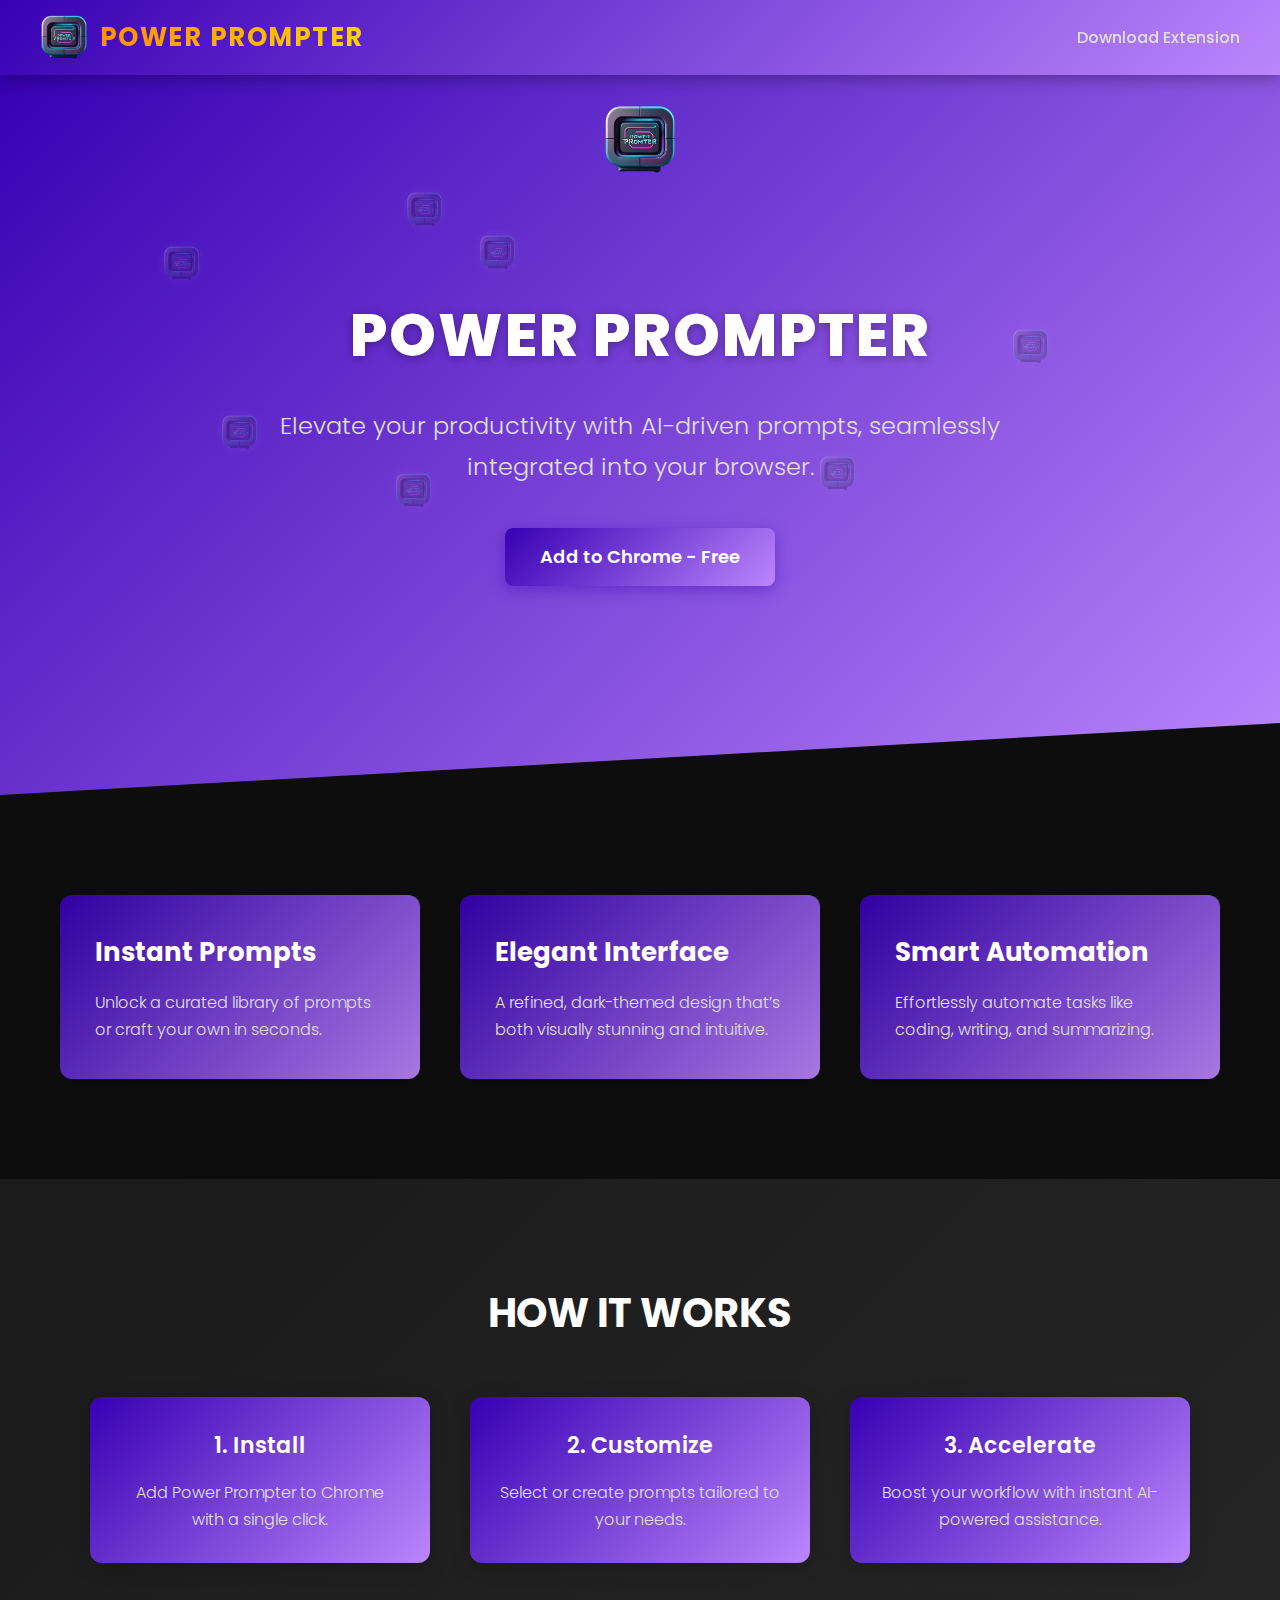
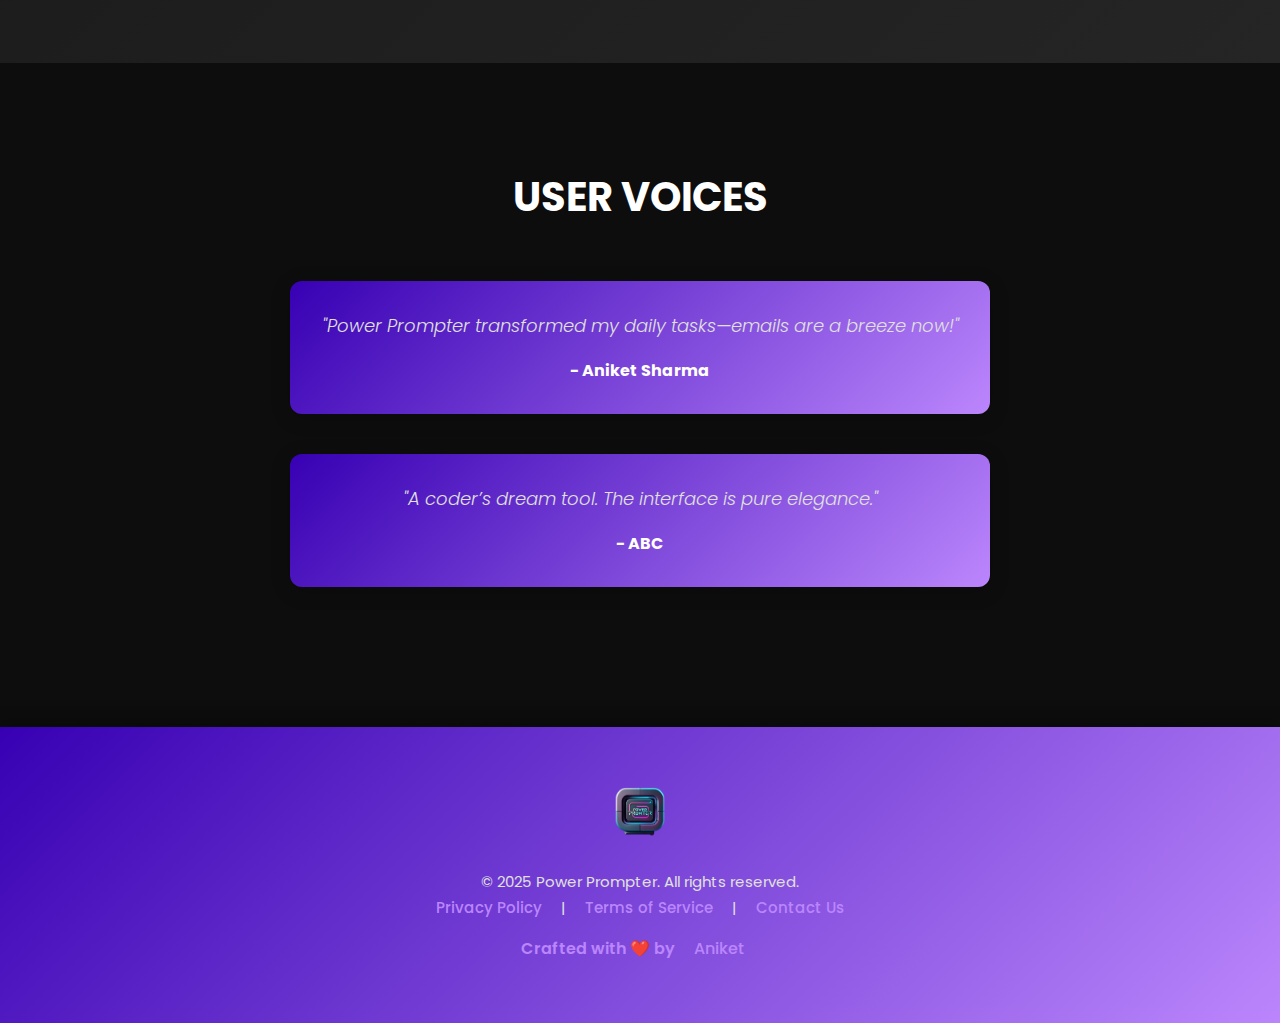
==== index.html @ c30dc87e "Updated links for in page" ====
<!DOCTYPE html>
<html lang="en">

<head>
    <meta charset="UTF-8">
    <meta name="viewport" content="width=device-width, initial-scale=1.0">
    <title>Power Prompter - Elevate Your Workflow</title>
    <style>
        * {
            margin: 0;
            padding: 0;
            box-sizing: border-box;
            scroll-behavior: smooth;
            font-family: 'Comic Sans MS', 'Poppins', 'Segoe UI', sans-serif;
        }

        body {
            font-family: 'Poppins', 'Segoe UI', sans-serif;
            background-color: #0d0d0d;
            color: #e0e0e0;
            line-height: 1.7;
            overflow-x: hidden;
        }

        /* Header */
        header {
            position: sticky;
            top: 0;
            z-index: 1000;
            background: linear-gradient(135deg, #3700b3, #bb86fc);
            padding: 15px 40px;
            display: flex;
            justify-content: space-between;
            align-items: center;
            box-shadow: 0 4px 15px rgba(0, 0, 0, 0.3);
        }

        .logo {
            display: flex;
            align-items: center;
        }

        .logo img {
            height: 45px;
            margin-right: 12px;
            transition: transform 0.3s;
        }

        .logo img:hover {
            transform: rotate(10deg);
        }

        .logo-text {
            font-size: 26px;
            font-weight: 700;
            background: linear-gradient(135deg, #ff8c00, #ffd700);
            -webkit-background-clip: text;
            -webkit-text-fill-color: transparent;
            letter-spacing: 1.5px;
            text-transform: uppercase;
        }

        nav a {
            color: #e0e0e0;
            text-decoration: none;
            margin-left: 25px;
            font-size: 16px;
            font-weight: 500;
            transition: color 0.3s, transform 0.3s;
        }

        nav a:hover {
            color: #bb86fc;
            transform: translateY(-2px);
        }

        /* Hero Section */
        .hero {
            position: relative;
            text-align: center;
            padding: 120px 20px;
            background: linear-gradient(135deg, #3700b3, #bb86fc);
            clip-path: polygon(0 0, 100% 0, 100% 90%, 0 100%);
            overflow: hidden;
            min-height: 80vh;
            display: flex;
            flex-direction: column;
            justify-content: center;
        }

        .hero-logo {
            position: absolute;
            top: 30px;
            left: 50%;
            transform: translateX(-50%);
            height: 70px;
            animation: float 3s ease-in-out infinite;
            z-index: 10;
        }

        .floating-logos {
            position: absolute;
            width: 100%;
            height: 100%;
            top: 0;
            left: 0;
            pointer-events: none;
        }

        .floating-logo {
            position: absolute;
            height: 35px;
            opacity: 0.25;
            animation: floatRandom 10s infinite ease-in-out;
            filter: drop-shadow(0 0 5px rgba(187, 134, 252, 0.5));
        }

        @keyframes float {

            0%,
            100% {
                transform: translate(-50%, 0);
            }

            50% {
                transform: translate(-50%, -15px);
            }
        }

        @keyframes floatRandom {
            0% {
                transform: translate(0, 0) scale(1);
            }

            25% {
                transform: translate(25px, -25px) scale(1.05);
            }

            50% {
                transform: translate(-25px, 25px) scale(0.95);
            }

            75% {
                transform: translate(20px, -20px) scale(1.05);
            }

            100% {
                transform: translate(0, 0) scale(1);
            }
        }

        .hero h1 {
            font-size: 60px;
            color: #ffffff;
            font-weight: 800;
            letter-spacing: 2px;
            margin-bottom: 20px;
            text-transform: uppercase;
            animation: slideInLeft 1s ease-out;
            z-index: 10;
            position: relative;
            text-shadow: 0 2px 10px rgba(0, 0, 0, 0.3);
        }

        .hero .subtitle {
            font-size: 24px;
            max-width: 750px;
            margin: 0 auto 40px;
            font-weight: 300;
            animation: fadeIn 1.5s ease-in;
            z-index: 10;
            position: relative;
        }

        .cta-button {
            display: inline-block;
            padding: 14px 35px;
            margin: 0 auto;
            /* Reduced padding for better PC scaling */
            background: linear-gradient(135deg, #3700b3, #bb86fc);
            color: #ffffff;
            text-decoration: none;
            border-radius: 8px;
            font-size: 18px;
            font-weight: 600;
            transition: transform 0.3s, box-shadow 0.3s;
            animation: pulse 2s infinite;
            z-index: 10;
            position: relative;
            box-shadow: 0 4px 15px rgba(55, 0, 179, 0.4);
            max-width: 300px;
            /* Added max-width to control size on PC */
        }

        .cta-button:hover {
            transform: translateY(-5px) scale(1.05);
            box-shadow: 0 8px 25px rgba(55, 0, 179, 0.6);
        }

        @keyframes pulse {
            0% {
                transform: scale(1);
            }

            50% {
                transform: scale(1.03);
            }

            100% {
                transform: scale(1);
            }
        }

        @keyframes fadeIn {
            from {
                opacity: 0;
                transform: translateY(20px);
            }

            to {
                opacity: 1;
                transform: translateY(0);
            }
        }

        @keyframes slideInLeft {
            from {
                transform: translateX(-100%);
                opacity: 0;
            }

            to {
                transform: translateX(0);
                opacity: 1;
            }
        }

        /* Features Section */
        .features {
            max-width: 1200px;
            margin: 100px auto;
            padding: 0 20px;
            display: grid;
            grid-template-columns: repeat(auto-fit, minmax(320px, 1fr));
            gap: 40px;
        }

        .feature-card {
            background: linear-gradient(135deg, #3700b3, #bb86fc);
            padding: 35px;
            border-radius: 12px;
            position: relative;
            overflow: hidden;
            animation: fadeInUp 0.8s ease-out forwards;
            box-shadow: 0 4px 20px rgba(0, 0, 0, 0.2);
            transition: transform 0.3s;
        }

        .feature-card:hover {
            transform: translateY(-10px);
        }

        .feature-card:nth-child(1) {
            animation-delay: 0.2s;
        }

        .feature-card:nth-child(2) {
            animation-delay: 0.4s;
        }

        .feature-card:nth-child(3) {
            animation-delay: 0.6s;
        }

        .feature-card h3 {
            color: #ffffff;
            font-size: 26px;
            font-weight: 700;
            margin-bottom: 15px;
            z-index: 2;
            position: relative;
        }

        .feature-card p {
            color: #e0e0e0;
            font-size: 16px;
            font-weight: 300;
            z-index: 2;
            position: relative;
        }

        .feature-card::before {
            content: '';
            position: absolute;
            top: 0;
            left: 0;
            width: 100%;
            height: 100%;
            background: rgba(0, 0, 0, 0.1);
            z-index: 1;
        }

        @keyframes fadeInUp {
            from {
                opacity: 0;
                transform: translateY(30px);
            }

            to {
                opacity: 1;
                transform: translateY(0);
            }
        }

        /* How It Works Section */
        .how-it-works {
            padding: 100px 20px;
            background: linear-gradient(135deg, #1a1a1a, #252525);
            text-align: center;
        }

        .how-it-works h2 {
            font-size: 40px;
            color: #ffffff;
            font-weight: 700;
            margin-bottom: 50px;
            animation: fadeIn 1s ease-in;
            text-transform: uppercase;
        }

        .steps {
            max-width: 1100px;
            margin: 0 auto;
            display: grid;
            grid-template-columns: repeat(auto-fit, minmax(300px, 1fr));
            gap: 40px;
        }

        .step {
            background: linear-gradient(135deg, #3700b3, #bb86fc);
            padding: 30px;
            border-radius: 12px;
            animation: bounceIn 1s ease-out;
            box-shadow: 0 4px 20px rgba(0, 0, 0, 0.2);
            transition: transform 0.3s;
        }

        .step:hover {
            transform: scale(1.05);
        }

        .step h3 {
            color: #ffffff;
            font-size: 22px;
            font-weight: 600;
            margin-bottom: 15px;
        }

        .step p {
            color: #e0e0e0;
            font-size: 16px;
            font-weight: 300;
        }

        @keyframes bounceIn {
            0% {
                transform: scale(0.9);
                opacity: 0;
            }

            60% {
                transform: scale(1.03);
                opacity: 1;
            }

            100% {
                transform: scale(1);
            }
        }

        /* Testimonials Section */
        .testimonials {
            padding: 100px 20px;
            text-align: center;
            background-color: #0d0d0d;
        }

        .testimonials h2 {
            font-size: 40px;
            color: #ffffff;
            font-weight: 700;
            margin-bottom: 50px;
            text-transform: uppercase;
        }

        .testimonial {
            max-width: 700px;
            margin: 0 auto 40px;
            padding: 30px;
            background: linear-gradient(135deg, #3700b3, #bb86fc);
            border-radius: 12px;
            animation: fadeIn 1s ease-in;
            box-shadow: 0 4px 20px rgba(0, 0, 0, 0.2);
            transition: transform 0.3s;
        }

        .testimonial:hover {
            transform: translateY(-10px);
        }

        .testimonial p {
            font-style: italic;
            color: #e0e0e0;
            font-size: 18px;
            font-weight: 300;
        }

        .testimonial span {
            display: block;
            margin-top: 15px;
            font-weight: 700;
            color: #ffffff;
            font-size: 16px;
        }

        /* Footer */
        footer {
            background: linear-gradient(135deg, #3700b3, #bb86fc);
            padding: 60px 20px;
            text-align: center;
            color: #e0e0e0;
            font-size: 15px;
            box-shadow: 0 -4px 15px rgba(0, 0, 0, 0.3);
        }

        footer .footer-logo {
            height: 50px;
            margin-bottom: 25px;
            transition: transform 0.5s;
        }

        footer .footer-logo:hover {
            transform: rotate(360deg);
        }

        footer a {
            color: #bb86fc;
            text-decoration: none;
            margin: 0 15px;
            font-weight: 500;
            transition: color 0.3s;
        }

        footer a:hover {
            color: #ffffff;
        }

        footer .creator {
            margin-top: 15px;
            font-size: 16px;
            color: #bb86fc;
            font-weight: 600;
        }

        /* Responsive */
        @media (max-width: 768px) {
            .hero {
                padding: 80px 20px;
            }

            .hero h1 {
                font-size: 42px;
            }

            .hero .subtitle {
                font-size: 20px;
            }

            .features,
            .steps {
                grid-template-columns: 1fr;
            }

            header {
                flex-direction: column;
                padding: 10px 20px;
            }

            nav {
                margin-top: 15px;
            }

            nav a {
                margin: 0 10px;
            }

            .floating-logo {
                height: 25px;
            }

            .cta-button {
                padding: 12px 30px;
                max-width: 250px;
                font-size: 16px;
            }
        }

        @media (min-width: 769px) {
            .cta-button {
                padding: 14px 35px;
                font-size: 18px;
            }
        }
    </style>
    <link href="https://fonts.googleapis.com/css2?family=Poppins:wght@300;500;700;800&display=swap" rel="stylesheet">
</head>

<body>
    <header>
        <div class="logo">
            <img src="./pp-logo.png" alt="Power Prompter Logo">
            <span class="logo-text">Power Prompter</span>
        </div>
        <nav>
            <a href="./pp-extension.crx" download>Download Extension</a>
        </nav>
    </header>

    <section class="hero">
        <img src="./pp-logo.png" alt="Power Prompter Logo" class="hero-logo">
        <div class="floating-logos">
            <img src="./pp-logo.png" alt="Floating Logo" class="floating-logo"
                style="top: 10%; left: 10%; animation-duration: 6s;">
            <img src="./pp-logo.png" alt="Floating Logo" class="floating-logo"
                style="top: 20%; left: 80%; animation-duration: 7s; animation-delay: 1s;">
            <img src="./pp-logo.png" alt="Floating Logo" class="floating-logo"
                style="top: 60%; left: 20%; animation-duration: 5s; animation-delay: 0.5s;">
            <img src="./pp-logo.png" alt="Floating Logo" class="floating-logo"
                style="top: 70%; left: 70%; animation-duration: 8s;">
            <img src="./pp-logo.png" alt="Floating Logo" class="floating-logo"
                style="top: 40%; left: 50%; animation-duration: 6s; animation-delay: 2s;">
            <img src="./pp-logo.png" alt="Floating Logo" class="floating-logo"
                style="top: 30%; left: 30%; animation-duration: 6.5s; animation-delay: 1.5s;">
            <img src="./pp-logo.png" alt="Floating Logo" class="floating-logo"
                style="top: 50%; left: 60%; animation-duration: 7.5s; animation-delay: 0.8s;">
        </div>
        <h1>Power Prompter</h1>
        <p class="subtitle">Elevate your productivity with AI-driven prompts, seamlessly integrated into your browser.
        </p>
        <a href="./pp-extension.crx" target="_blank" class="cta-button" rel="noopener">Add to Chrome -
            Free</a>
    </section>

    <section class="features" id="features">
        <div class="feature-card">
            <h3>Instant Prompts</h3>
            <p>Unlock a curated library of prompts or craft your own in seconds.</p>
        </div>
        <div class="feature-card">
            <h3>Elegant Interface</h3>
            <p>A refined, dark-themed design that’s both visually stunning and intuitive.</p>
        </div>
        <div class="feature-card">
            <h3>Smart Automation</h3>
            <p>Effortlessly automate tasks like coding, writing, and summarizing.</p>
        </div>
    </section>

    <section class="how-it-works" id="how-it-works">
        <h2>How It Works</h2>
        <div class="steps">
            <div class="step">
                <h3>1. Install</h3>
                <p>Add Power Prompter to Chrome with a single click.</p>
            </div>
            <div class="step">
                <h3>2. Customize</h3>
                <p>Select or create prompts tailored to your needs.</p>
            </div>
            <div class="step">
                <h3>3. Accelerate</h3>
                <p>Boost your workflow with instant AI-powered assistance.</p>
            </div>
        </div>
    </section>

    <section class="testimonials" id="testimonials">
        <h2>User Voices</h2>
        <div class="testimonial">
            <p>"Power Prompter transformed my daily tasks—emails are a breeze now!"</p>
            <span>- Aniket Sharma</span>
        </div>
        <div class="testimonial">
            <p>"A coder’s dream tool. The interface is pure elegance."</p>
            <span>- ABC</span>
        </div>
    </section>

    <footer>
        <img src="./pp-logo.png" alt="Power Prompter Logo" class="footer-logo">
        <p>© 2025 Power Prompter. All rights reserved.</p>
        <p><a href="#">Privacy Policy</a> | <a href="#">Terms of Service</a> | <a href="#">Contact Us</a></p>
        <p class="creator">Crafted with ❤️ by <a href="https://github.com/itsaniket61" target="_blank"
                rel="noopener">Aniket</a></p>
    </footer>

    <script>
        const floatingLogos = document.querySelectorAll('.floating-logo');
        floatingLogos.forEach(logo => {
            const randomX = Math.random() * 80;
            const randomY = Math.random() * 60;
            const randomDuration = 5 + Math.random() * 5;
            const randomDelay = Math.random() * 2;

            logo.style.left = `${randomX}%`;
            logo.style.top = `${randomY}%`;
            logo.style.animationDuration = `${randomDuration}s`;
            logo.style.animationDelay = `${randomDelay}s`;
        });
    </script>
</body>

</html>
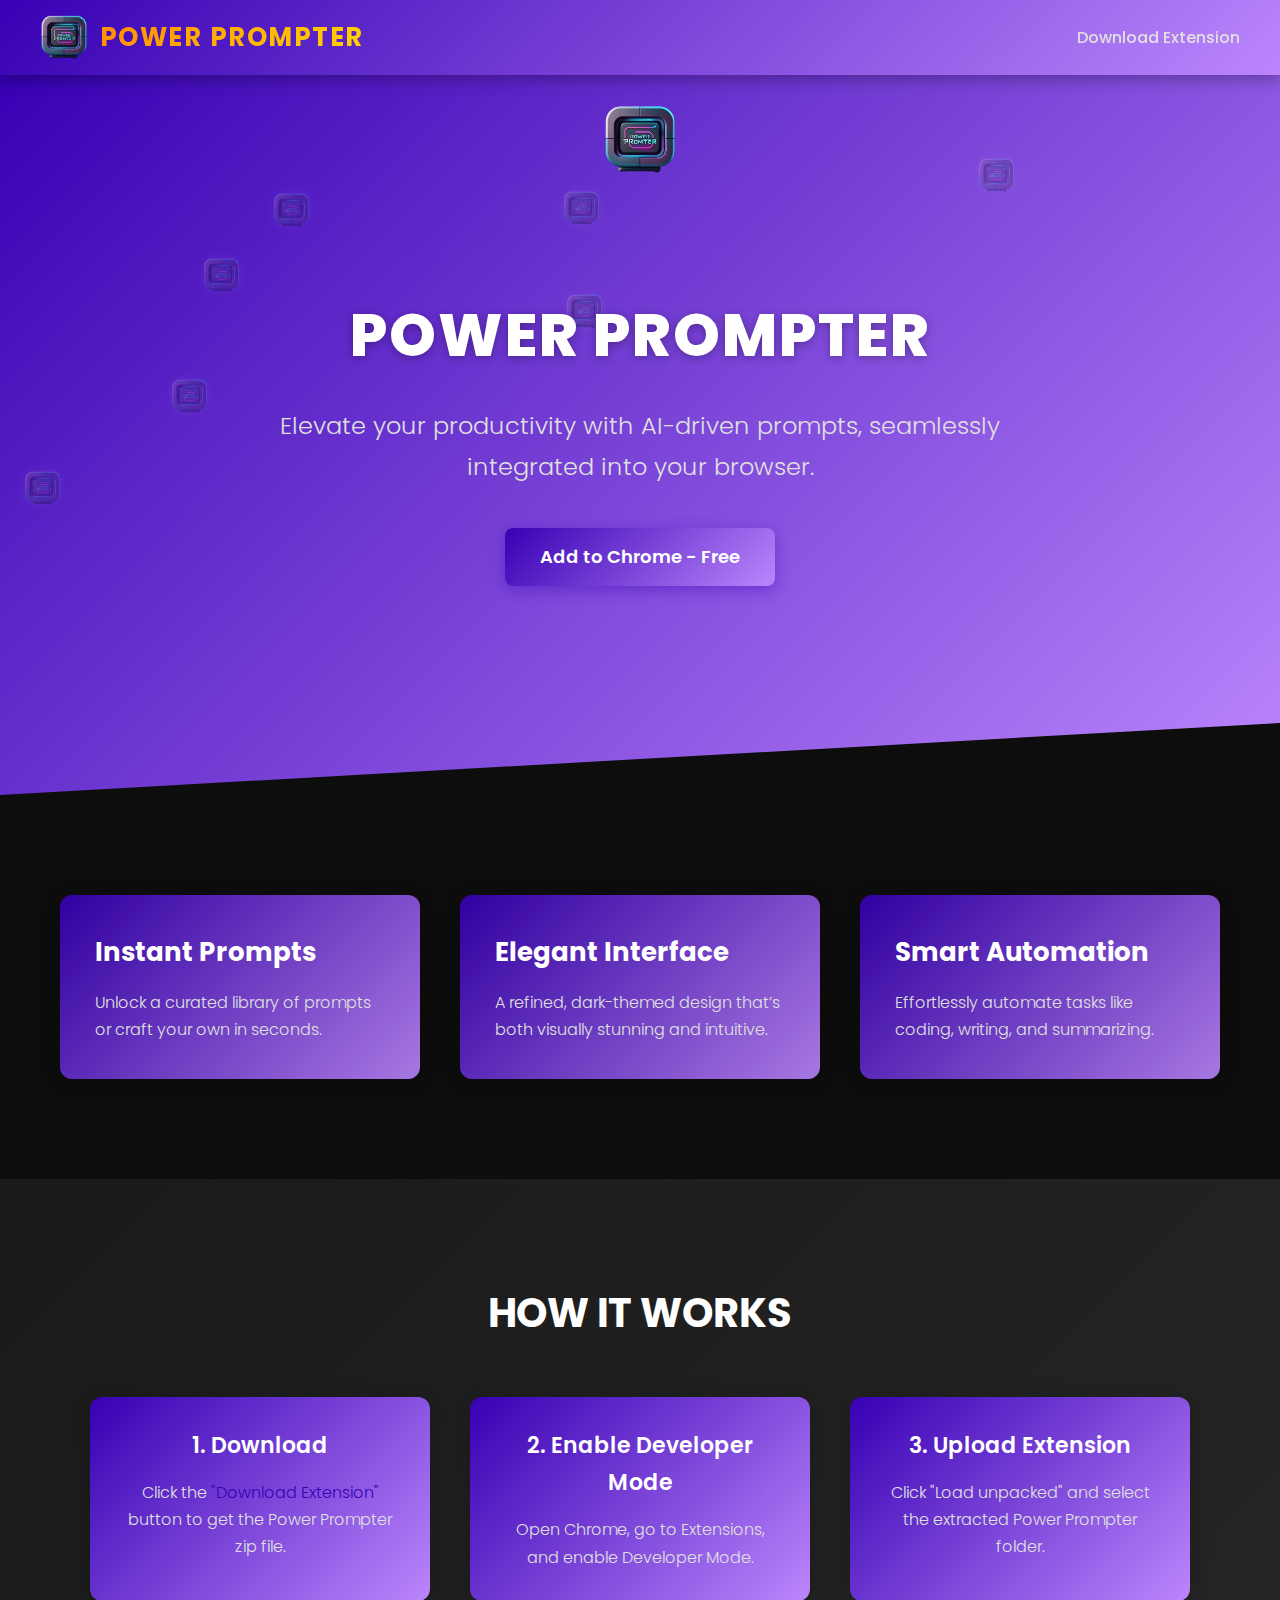
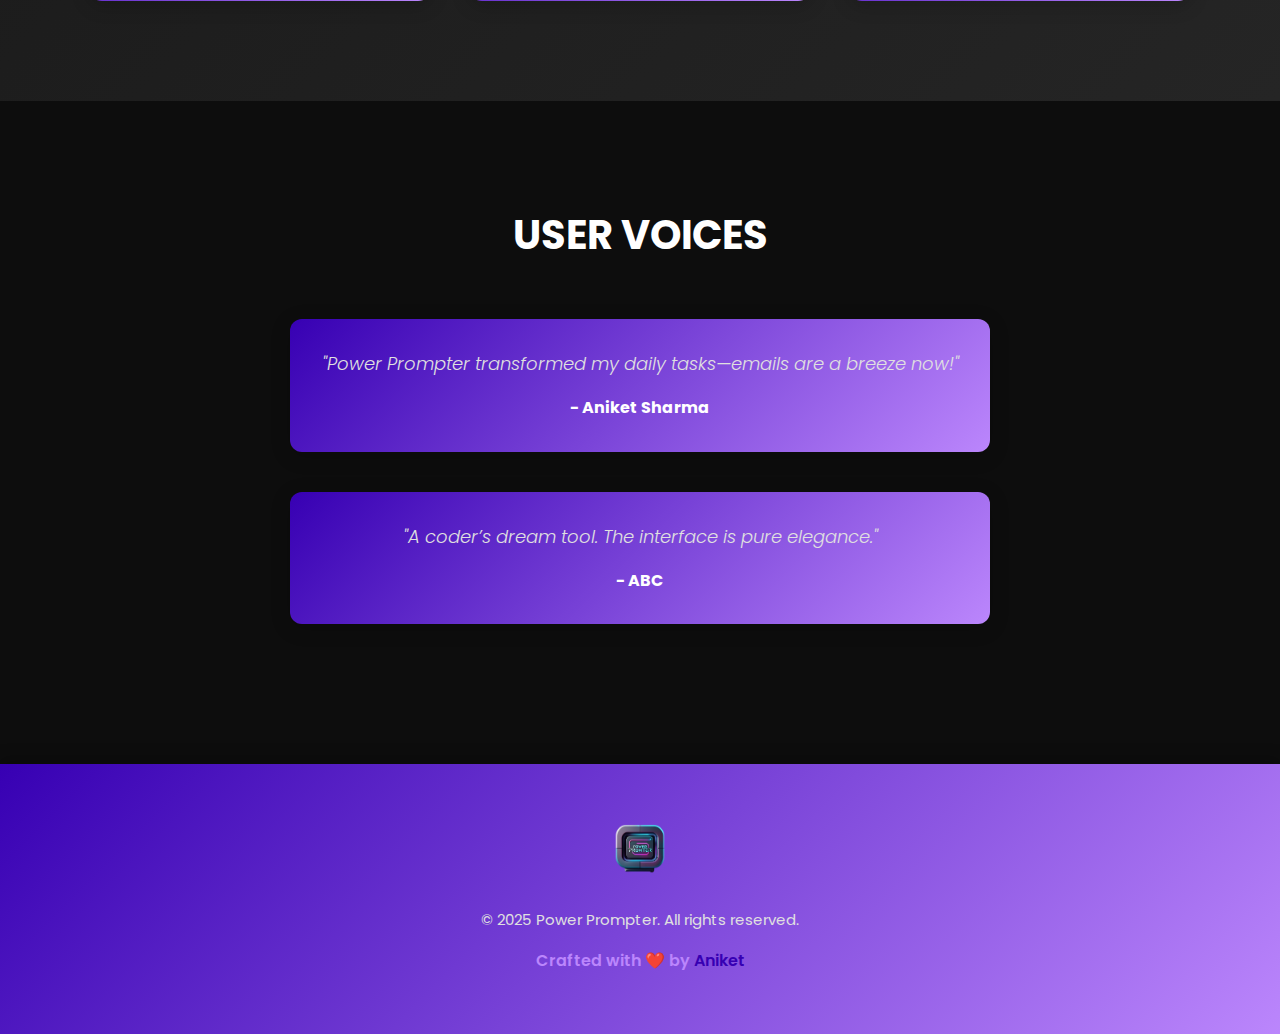
==== commit d0550825: "Updated links and SEO" ====
--- a/index.html
+++ b/index.html
@@ -4,7 +4,11 @@
 <head>
     <meta charset="UTF-8">
     <meta name="viewport" content="width=device-width, initial-scale=1.0">
+    <meta name="description" content="Power Prompter - Elevate your productivity with AI-driven prompts, seamlessly integrated into your browser.">
+    <meta name="keywords" content="AI, productivity, browser extension, Power Prompter, automation">
+    <meta name="author" content="Aniket Sharma">
     <title>Power Prompter - Elevate Your Workflow</title>
+    <link rel="icon" href="./favicon.png" type="image/png">
     <style>
         * {
             margin: 0;
@@ -12,6 +16,14 @@
             box-sizing: border-box;
             scroll-behavior: smooth;
             font-family: 'Comic Sans MS', 'Poppins', 'Segoe UI', sans-serif;
+        }
+        a {
+            text-decoration: none;
+            color: #3700b3;
+        }
+
+        a:hover {
+            color: #371684;
         }
 
         body {
@@ -443,18 +455,6 @@
             transform: rotate(360deg);
         }
 
-        footer a {
-            color: #bb86fc;
-            text-decoration: none;
-            margin: 0 15px;
-            font-weight: 500;
-            transition: color 0.3s;
-        }
-
-        footer a:hover {
-            color: #ffffff;
-        }
-
         footer .creator {
             margin-top: 15px;
             font-size: 16px;
@@ -522,7 +522,7 @@
             <span class="logo-text">Power Prompter</span>
         </div>
         <nav>
-            <a href="./pp-extension.crx" download>Download Extension</a>
+            <a href="./pp-extension.zip" download>Download Extension</a>
         </nav>
     </header>
 
@@ -547,7 +547,7 @@
         <h1>Power Prompter</h1>
         <p class="subtitle">Elevate your productivity with AI-driven prompts, seamlessly integrated into your browser.
         </p>
-        <a href="./pp-extension.crx" target="_blank" class="cta-button" rel="noopener">Add to Chrome -
+        <a href="./pp-extension.zip" target="_blank" class="cta-button" rel="noopener">Add to Chrome -
             Free</a>
     </section>
 
@@ -570,16 +570,16 @@
         <h2>How It Works</h2>
         <div class="steps">
             <div class="step">
-                <h3>1. Install</h3>
-                <p>Add Power Prompter to Chrome with a single click.</p>
+                <h3>1. Download</h3>
+                <p>Click the <a href="./pp-extension.zip" class="download-link">"Download Extension"</a> button to get the Power Prompter zip file.</p>
             </div>
             <div class="step">
-                <h3>2. Customize</h3>
-                <p>Select or create prompts tailored to your needs.</p>
+                <h3>2. Enable Developer Mode</h3>
+                <p>Open Chrome, go to Extensions, and enable Developer Mode.</p>
             </div>
             <div class="step">
-                <h3>3. Accelerate</h3>
-                <p>Boost your workflow with instant AI-powered assistance.</p>
+                <h3>3. Upload Extension</h3>
+                <p>Click "Load unpacked" and select the extracted Power Prompter folder.</p>
             </div>
         </div>
     </section>
@@ -599,7 +599,6 @@
     <footer>
         <img src="./pp-logo.png" alt="Power Prompter Logo" class="footer-logo">
         <p>© 2025 Power Prompter. All rights reserved.</p>
-        <p><a href="#">Privacy Policy</a> | <a href="#">Terms of Service</a> | <a href="#">Contact Us</a></p>
         <p class="creator">Crafted with ❤️ by <a href="https://github.com/itsaniket61" target="_blank"
                 rel="noopener">Aniket</a></p>
     </footer>
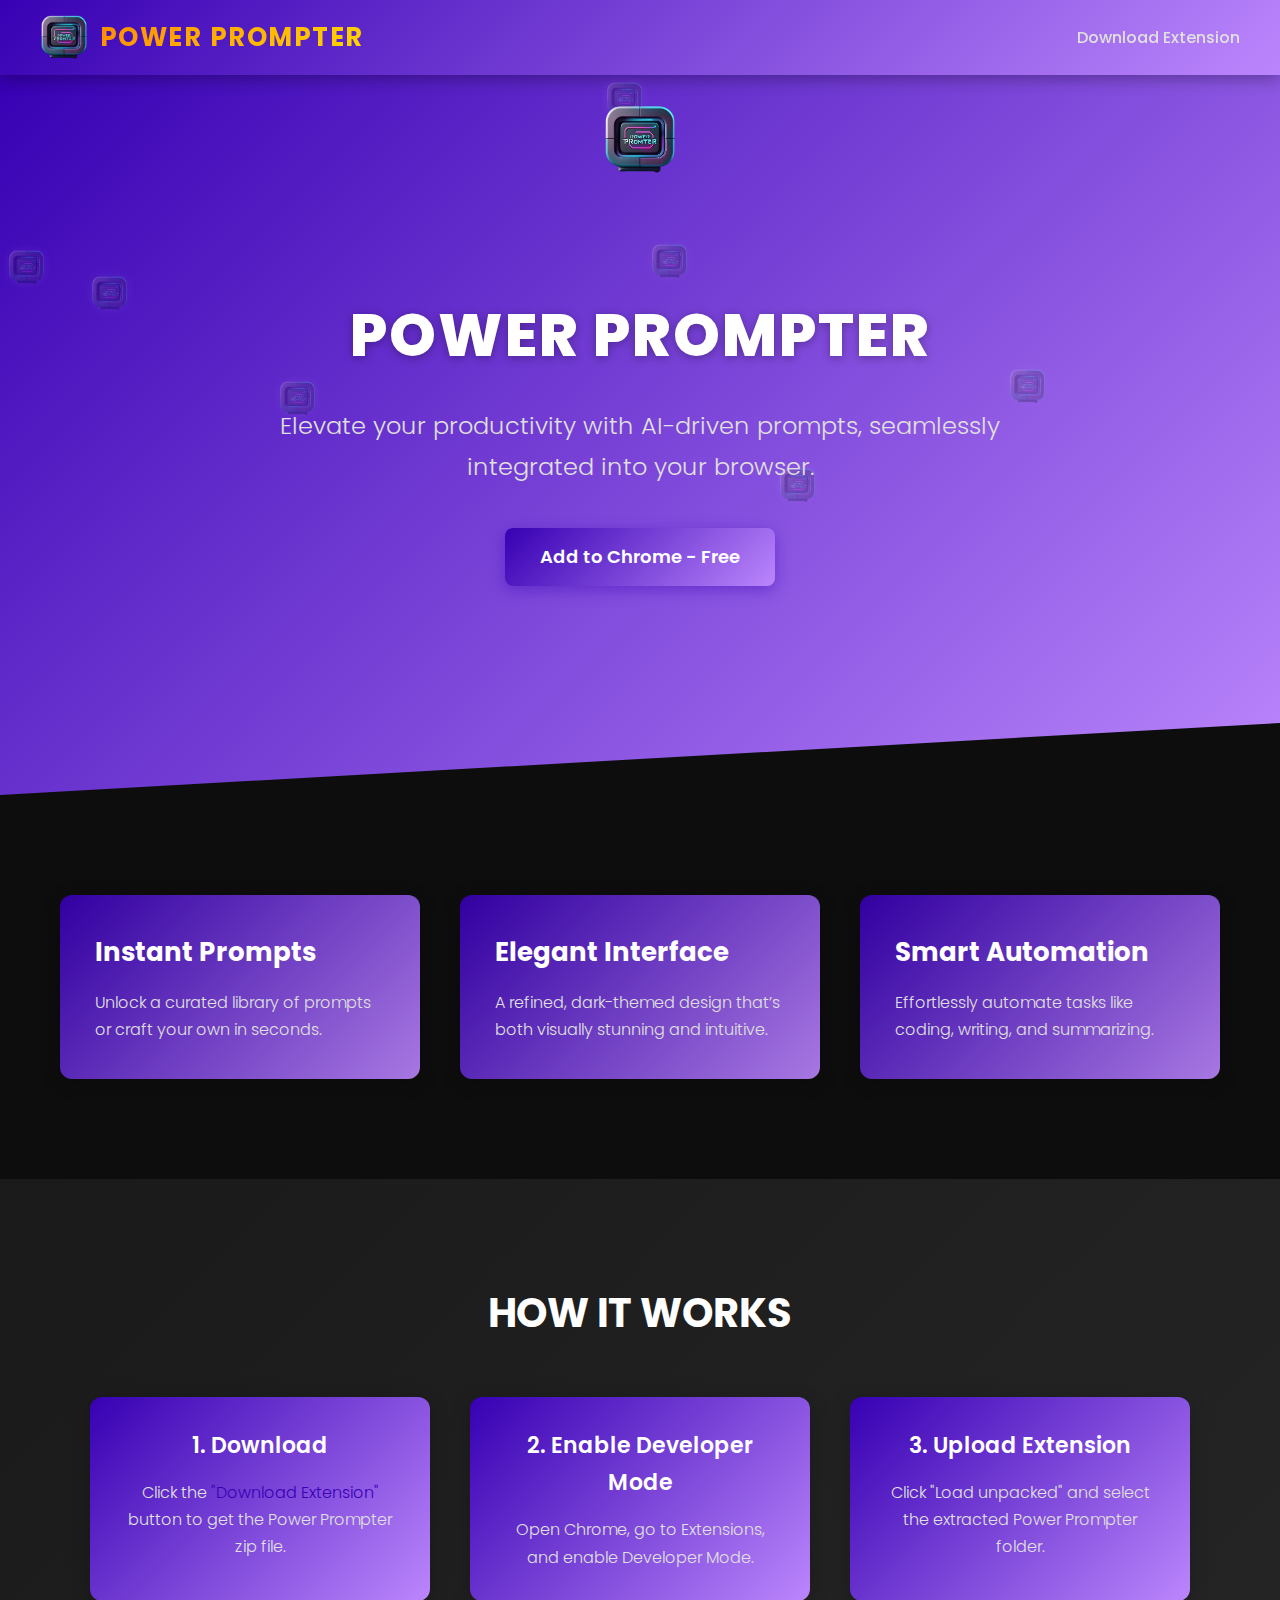
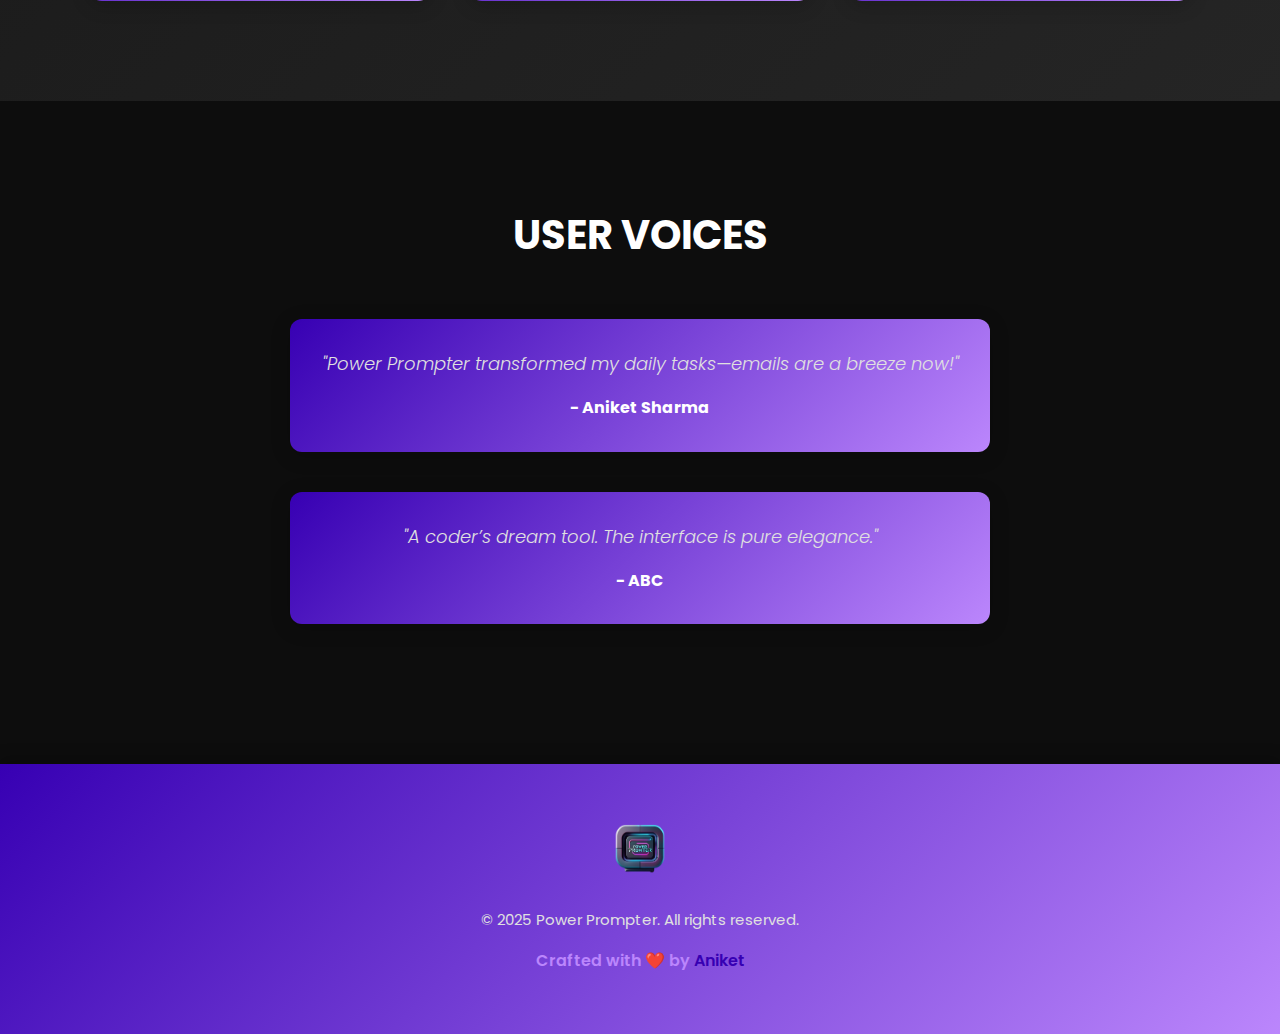
==== commit d56256b6: "Updated links to how to section" ====
--- a/index.html
+++ b/index.html
@@ -522,7 +522,7 @@
             <span class="logo-text">Power Prompter</span>
         </div>
         <nav>
-            <a href="./pp-extension.zip" download>Download Extension</a>
+            <a href="#how-it-works">Download Extension</a>
         </nav>
     </header>
 
@@ -547,7 +547,7 @@
         <h1>Power Prompter</h1>
         <p class="subtitle">Elevate your productivity with AI-driven prompts, seamlessly integrated into your browser.
         </p>
-        <a href="./pp-extension.zip" target="_blank" class="cta-button" rel="noopener">Add to Chrome -
+        <a href="#how-it-works" class="cta-button" rel="noopener">Add to Chrome -
             Free</a>
     </section>
 
@@ -571,7 +571,7 @@
         <div class="steps">
             <div class="step">
                 <h3>1. Download</h3>
-                <p>Click the <a href="./pp-extension.zip" class="download-link">"Download Extension"</a> button to get the Power Prompter zip file.</p>
+                <p>Click the <a href="./pp-extension.zip" class="download-link" download="">"Download Extension"</a> button to get the Power Prompter zip file.</p>
             </div>
             <div class="step">
                 <h3>2. Enable Developer Mode</h3>
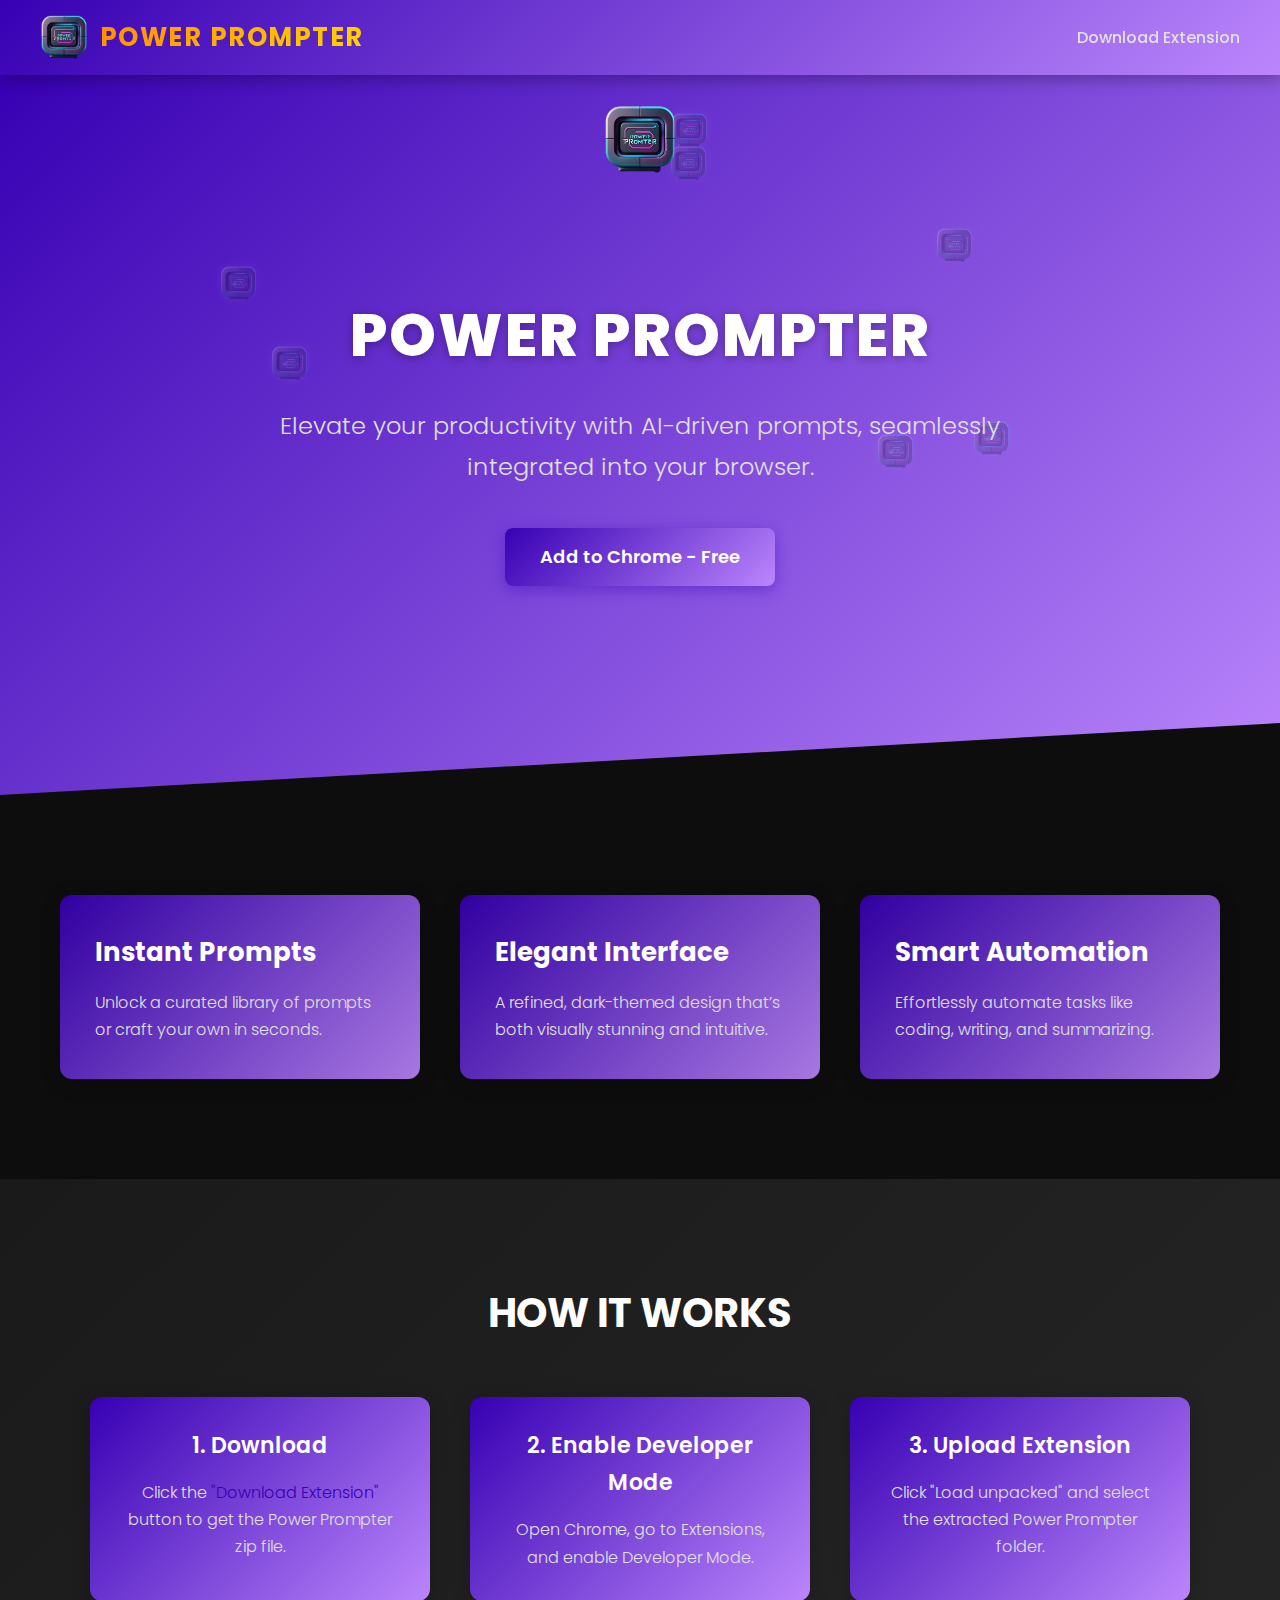
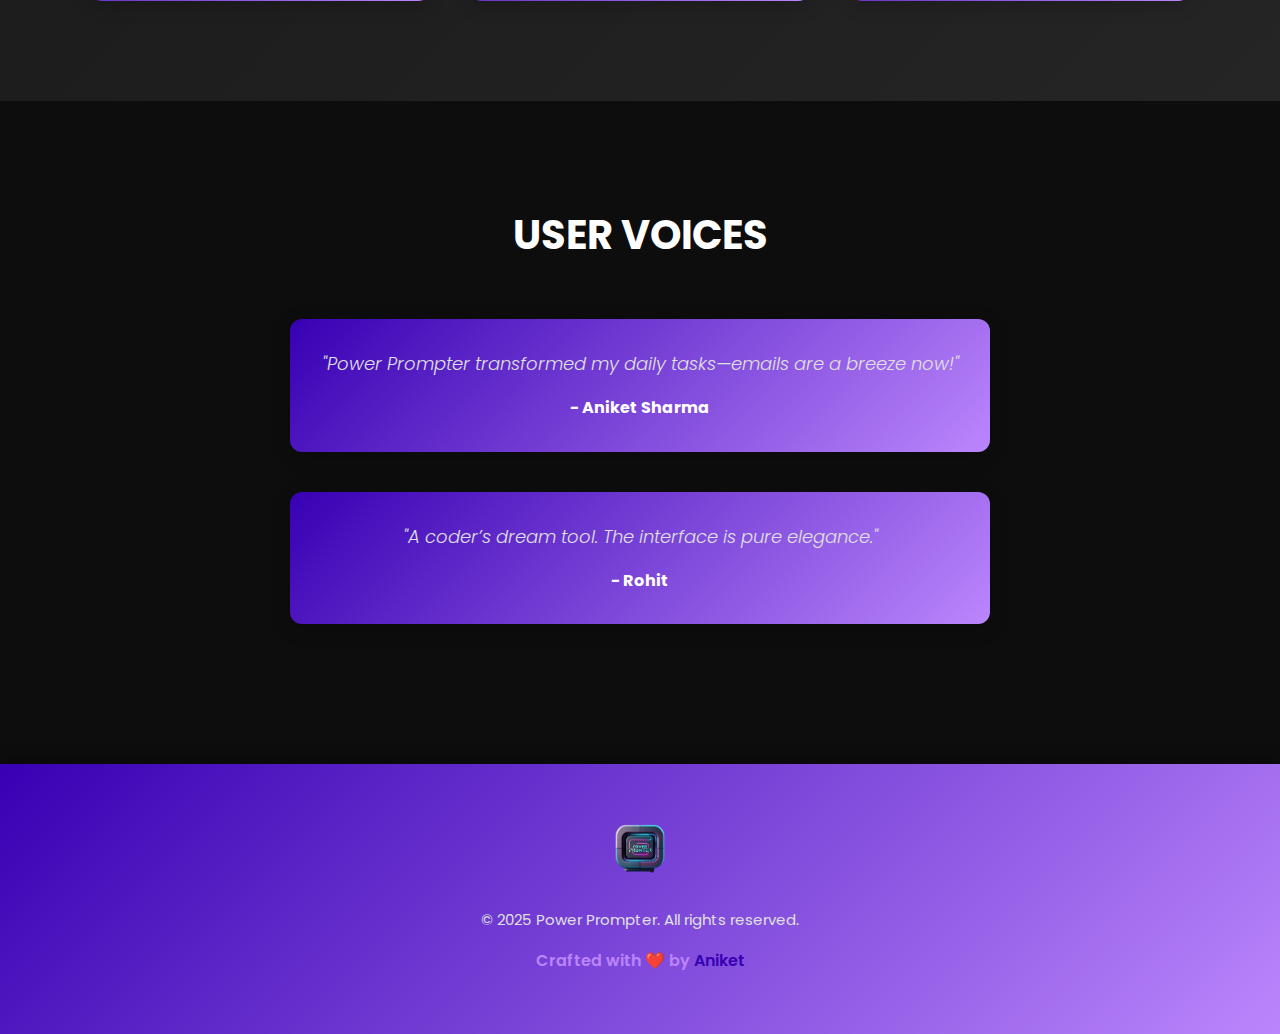
==== commit d79bd767: "Corrected Testimonail name" ====
--- a/index.html
+++ b/index.html
@@ -592,7 +592,7 @@
         </div>
         <div class="testimonial">
             <p>"A coder’s dream tool. The interface is pure elegance."</p>
-            <span>- ABC</span>
+            <span>- Rohit</span>
         </div>
     </section>
 
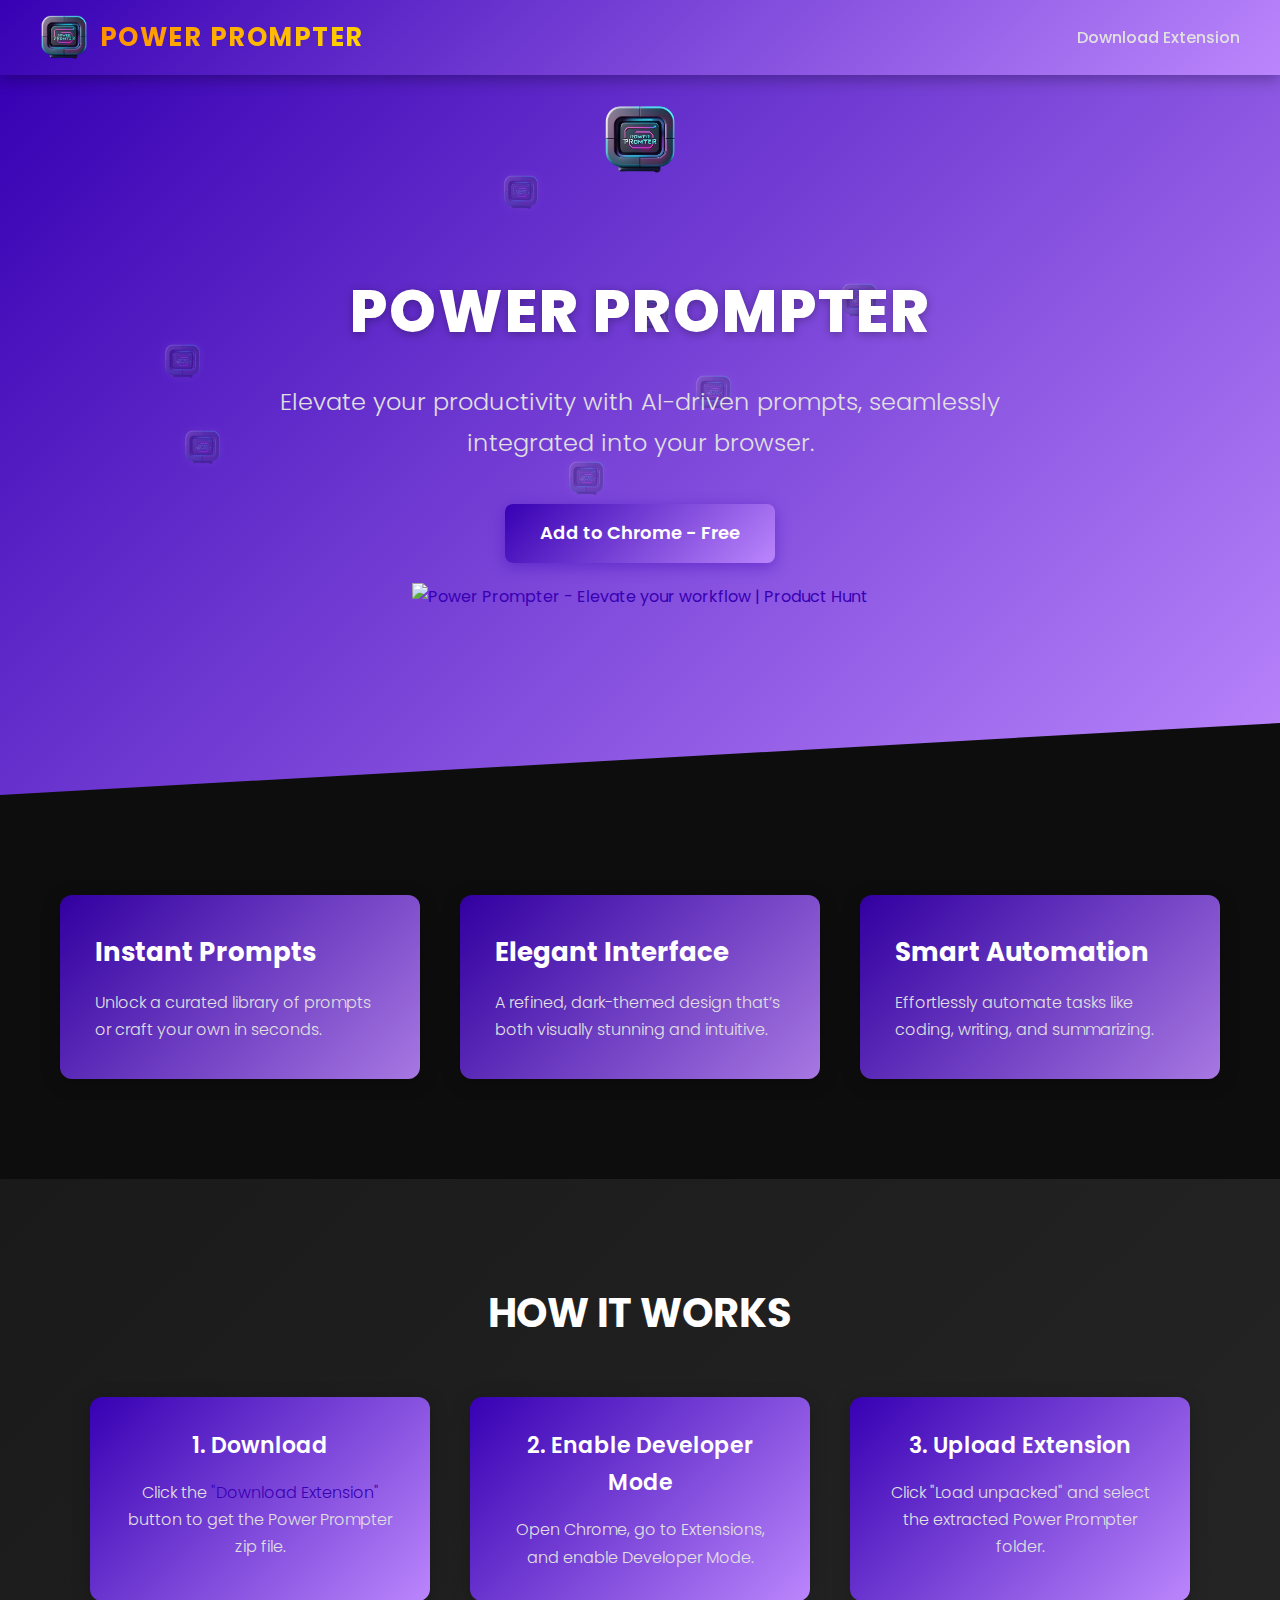
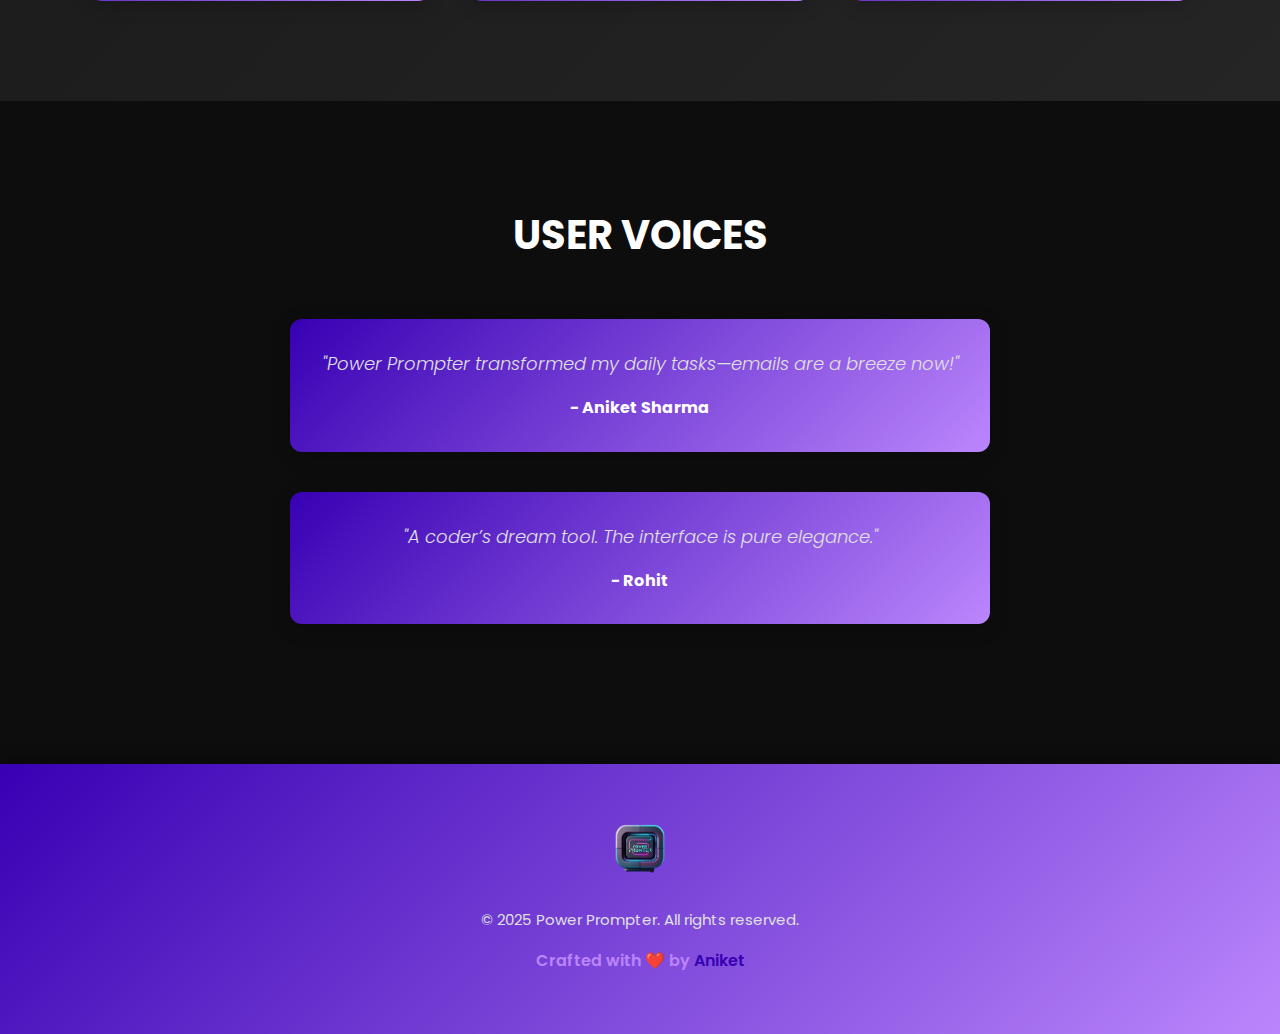
==== commit ca720dc5: "Updated with Product Hunt Logo" ====
--- a/index.html
+++ b/index.html
@@ -549,7 +549,12 @@
         </p>
         <a href="#how-it-works" class="cta-button" rel="noopener">Add to Chrome -
             Free</a>
-    </section>
+            <a href="https://www.producthunt.com/posts/power-prompter?embed=true&utm_source=badge-featured&utm_medium=badge&utm_souce=badge-power-prompter"
+                target="_blank" rel="noopener noreferrer" style="margin-top: 20px;">
+                <img src="https://api.producthunt.com/widgets/embed-image/v1/featured.svg?post_id=942735&theme=neutral&t=1742141895008"
+                    alt="Power Prompter - Elevate your workflow | Product Hunt" width="250" height="54" />
+            </a>
+        </section>
 
     <section class="features" id="features">
         <div class="feature-card">
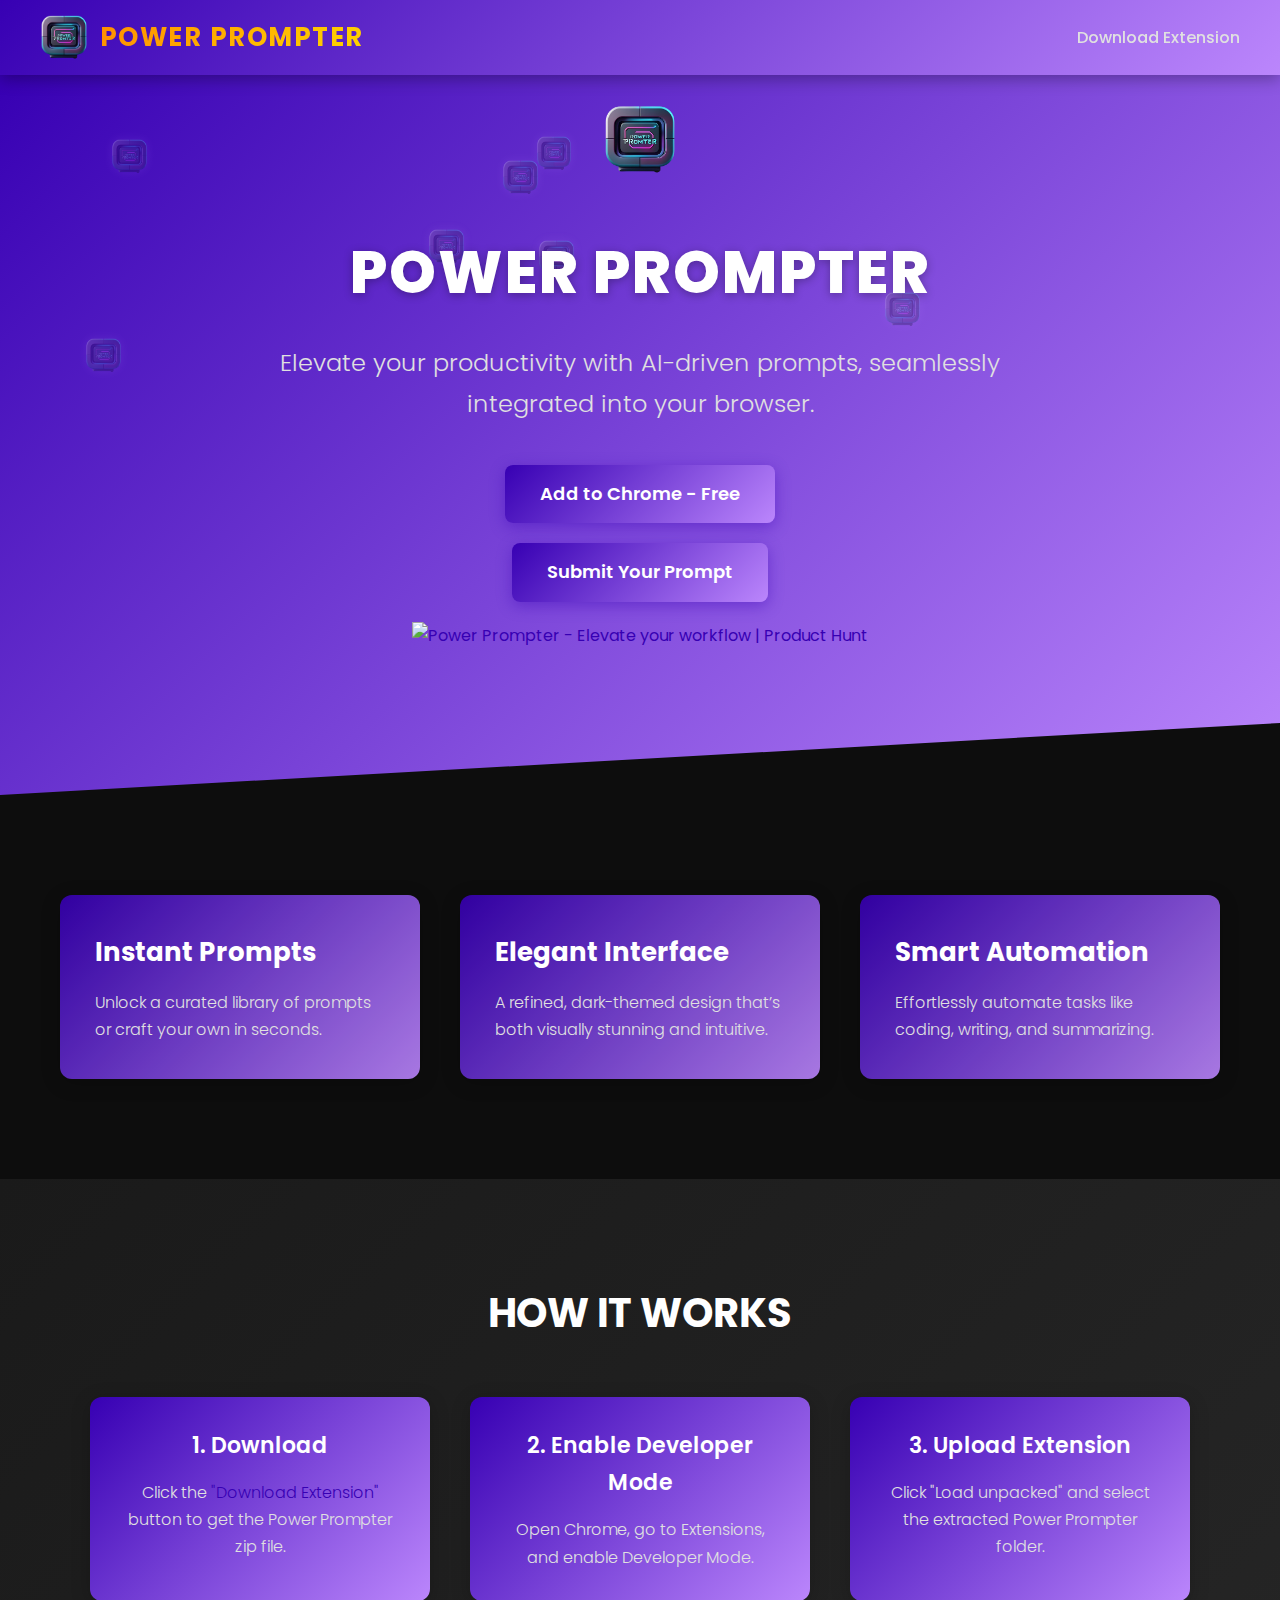
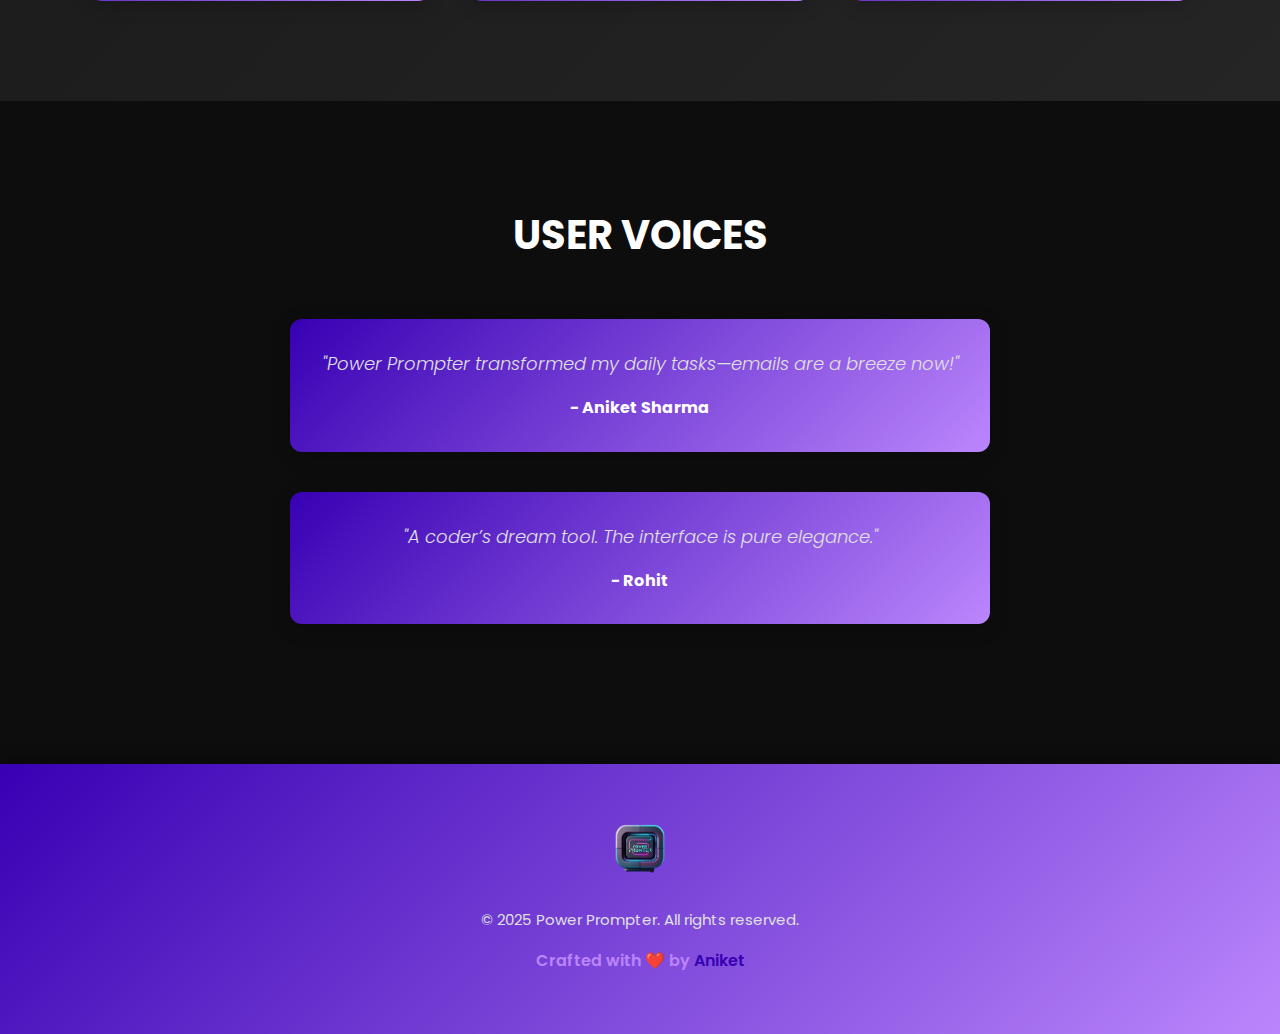
==== commit e14db6c6: "Added Readme and Synced with DB" ====
--- a/index.html
+++ b/index.html
@@ -549,12 +549,13 @@
         </p>
         <a href="#how-it-works" class="cta-button" rel="noopener">Add to Chrome -
             Free</a>
-            <a href="https://www.producthunt.com/posts/power-prompter?embed=true&utm_source=badge-featured&utm_medium=badge&utm_souce=badge-power-prompter"
-                target="_blank" rel="noopener noreferrer" style="margin-top: 20px;">
-                <img src="https://api.producthunt.com/widgets/embed-image/v1/featured.svg?post_id=942735&theme=neutral&t=1742141895008"
-                    alt="Power Prompter - Elevate your workflow | Product Hunt" width="250" height="54" />
-            </a>
-        </section>
+        <a href="https://forms.gle/wRVtzp17BtshCXTBA" class="cta-button" target="_blank" rel="noopener noreferrer" style="margin-top: 20px;">Submit Your Prompt</a>
+        <a href="https://www.producthunt.com/posts/power-prompter?embed=true&utm_source=badge-featured&utm_medium=badge&utm_souce=badge-power-prompter"
+            target="_blank" rel="noopener noreferrer" style="margin-top: 20px;">
+            <img src="https://api.producthunt.com/widgets/embed-image/v1/featured.svg?post_id=942735&theme=neutral&t=1742141895008"
+                alt="Power Prompter - Elevate your workflow | Product Hunt" width="250" height="54" />
+        </a>
+    </section>
 
     <section class="features" id="features">
         <div class="feature-card">
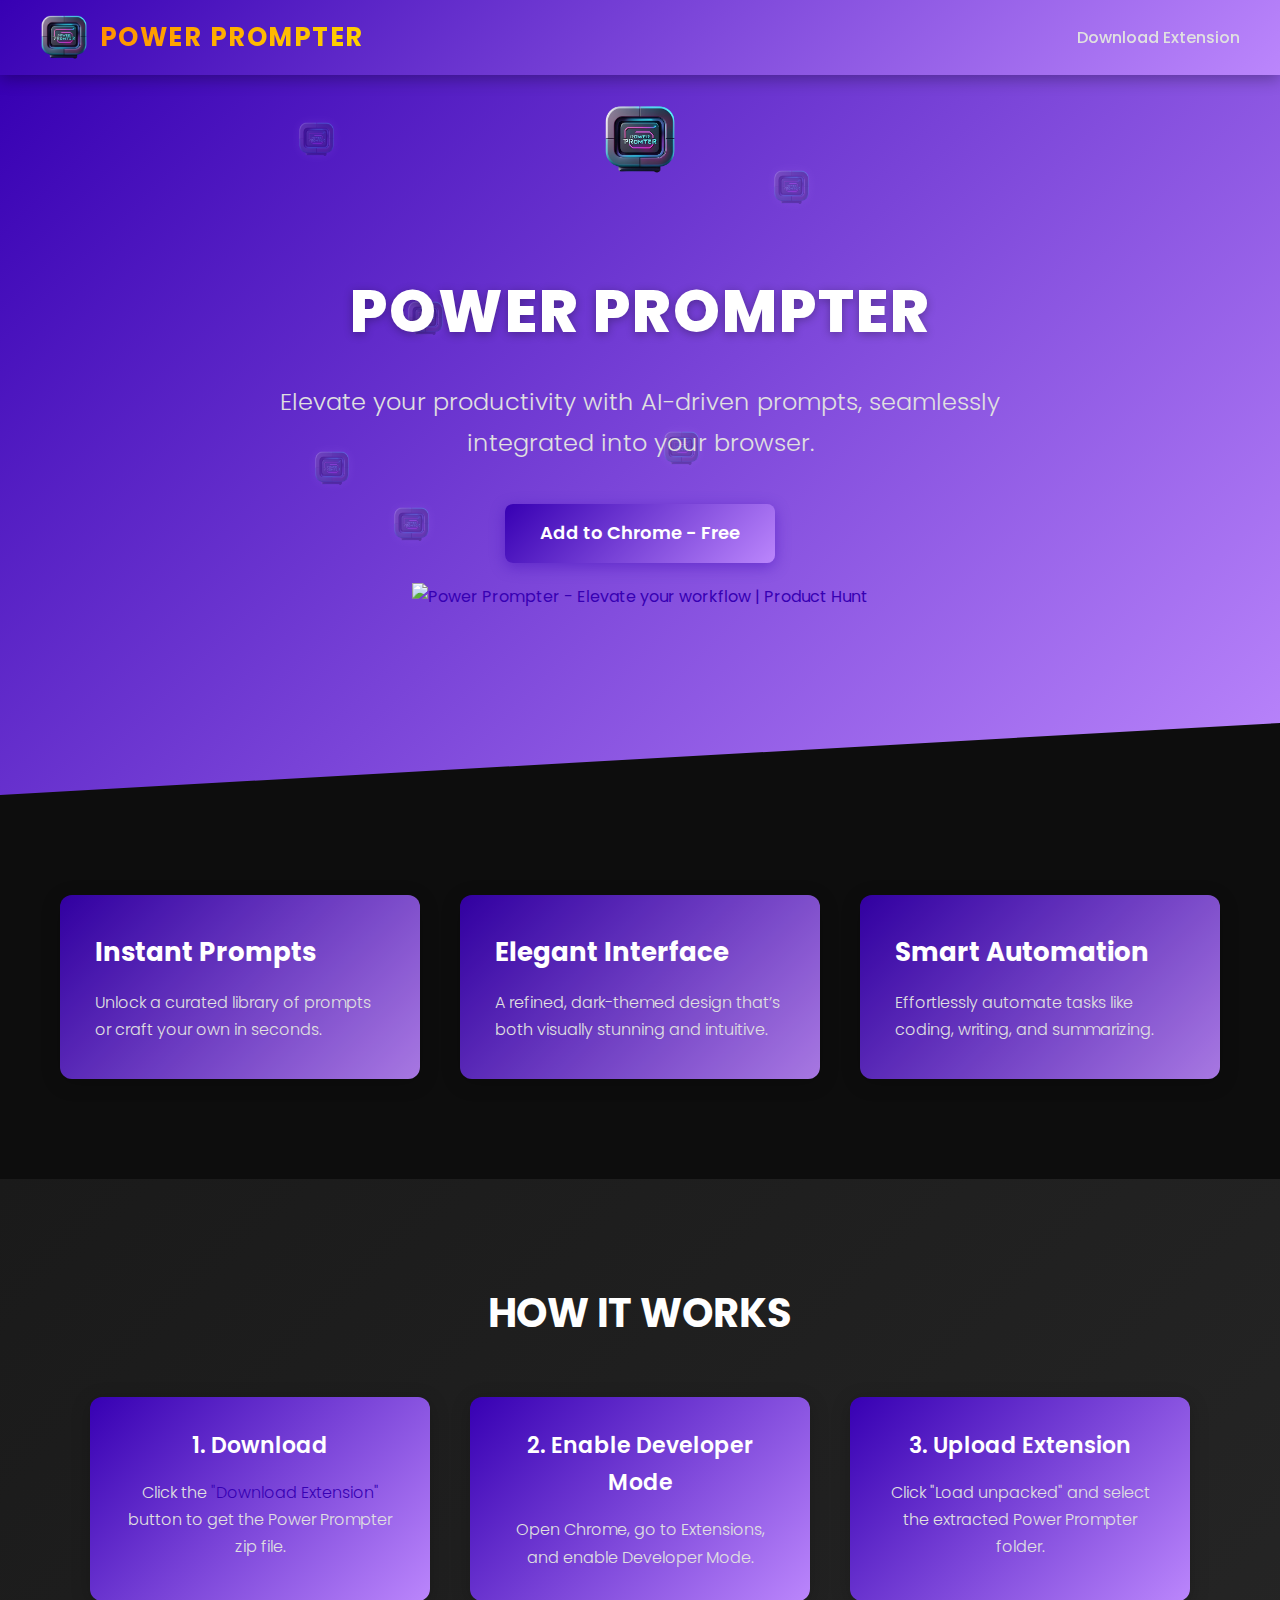
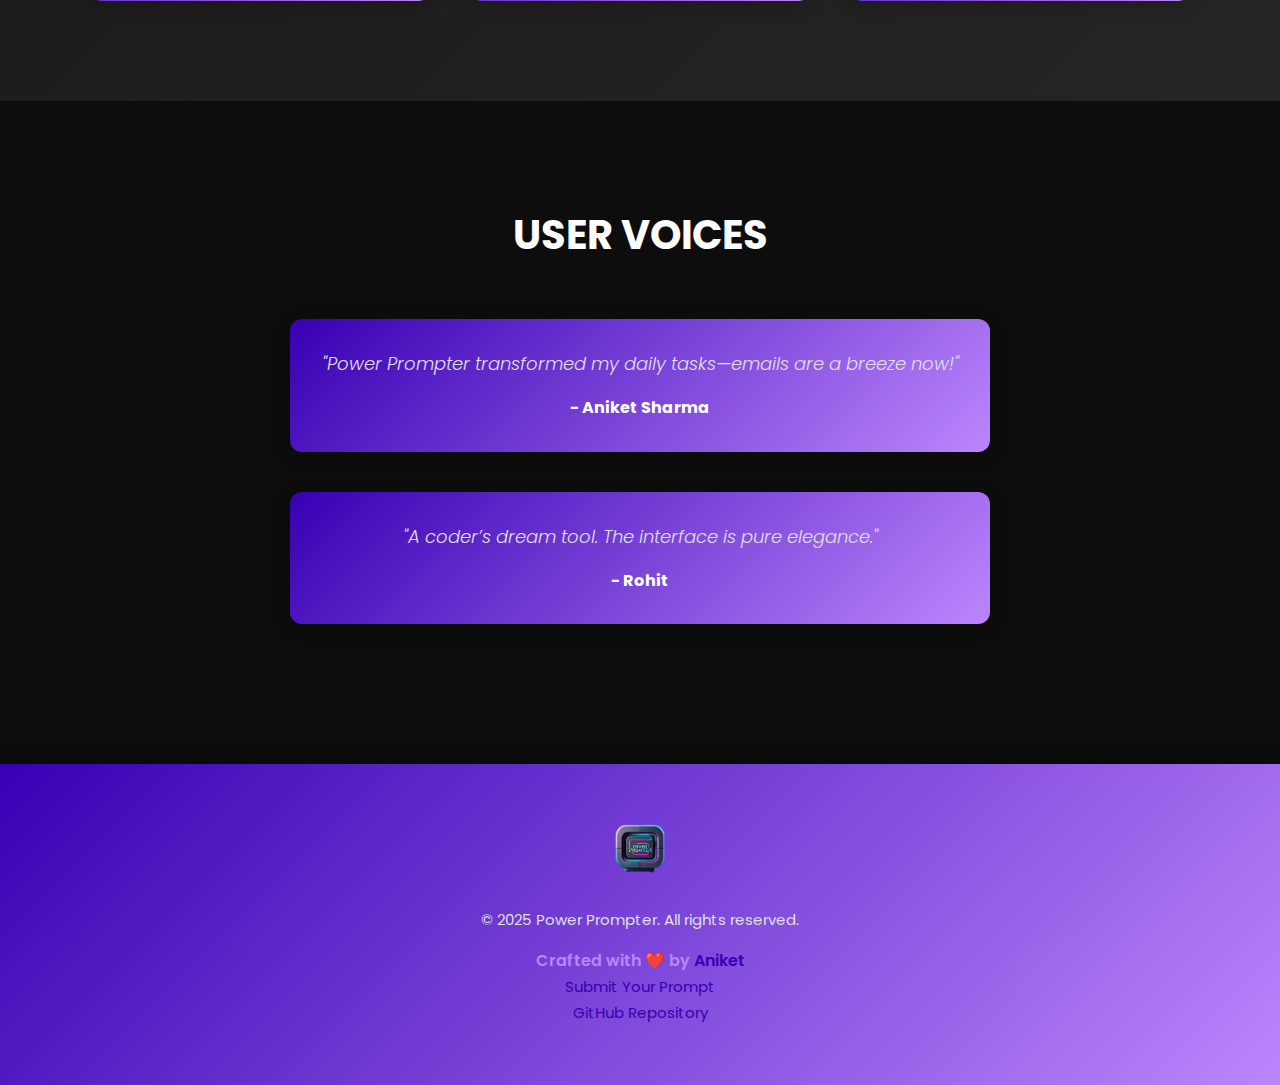
==== commit cd446489: "Updated Links and Email" ====
--- a/index.html
+++ b/index.html
@@ -549,13 +549,12 @@
         </p>
         <a href="#how-it-works" class="cta-button" rel="noopener">Add to Chrome -
             Free</a>
-        <a href="https://forms.gle/wRVtzp17BtshCXTBA" class="cta-button" target="_blank" rel="noopener noreferrer" style="margin-top: 20px;">Submit Your Prompt</a>
-        <a href="https://www.producthunt.com/posts/power-prompter?embed=true&utm_source=badge-featured&utm_medium=badge&utm_souce=badge-power-prompter"
-            target="_blank" rel="noopener noreferrer" style="margin-top: 20px;">
-            <img src="https://api.producthunt.com/widgets/embed-image/v1/featured.svg?post_id=942735&theme=neutral&t=1742141895008"
-                alt="Power Prompter - Elevate your workflow | Product Hunt" width="250" height="54" />
-        </a>
-    </section>
+            <a href="https://www.producthunt.com/posts/power-prompter?embed=true&utm_source=badge-featured&utm_medium=badge&utm_souce=badge-power-prompter"
+                target="_blank" rel="noopener noreferrer" style="margin-top: 20px;">
+                <img src="https://api.producthunt.com/widgets/embed-image/v1/featured.svg?post_id=942735&theme=neutral&t=1742141895008"
+                    alt="Power Prompter - Elevate your workflow | Product Hunt" width="250" height="54" />
+            </a>
+        </section>
 
     <section class="features" id="features">
         <div class="feature-card">
@@ -607,6 +606,8 @@
         <p>© 2025 Power Prompter. All rights reserved.</p>
         <p class="creator">Crafted with ❤️ by <a href="https://github.com/itsaniket61" target="_blank"
                 rel="noopener">Aniket</a></p>
+        <p><a href="https://forms.gle/wRVtzp17BtshCXTBA" target="_blank" rel="noopener">Submit Your Prompt</a></p>
+        <p><a href="https://github.com/itsaniket61/power-prompter" target="_blank" rel="noopener">GitHub Repository</a></p>
     </footer>
 
     <script>
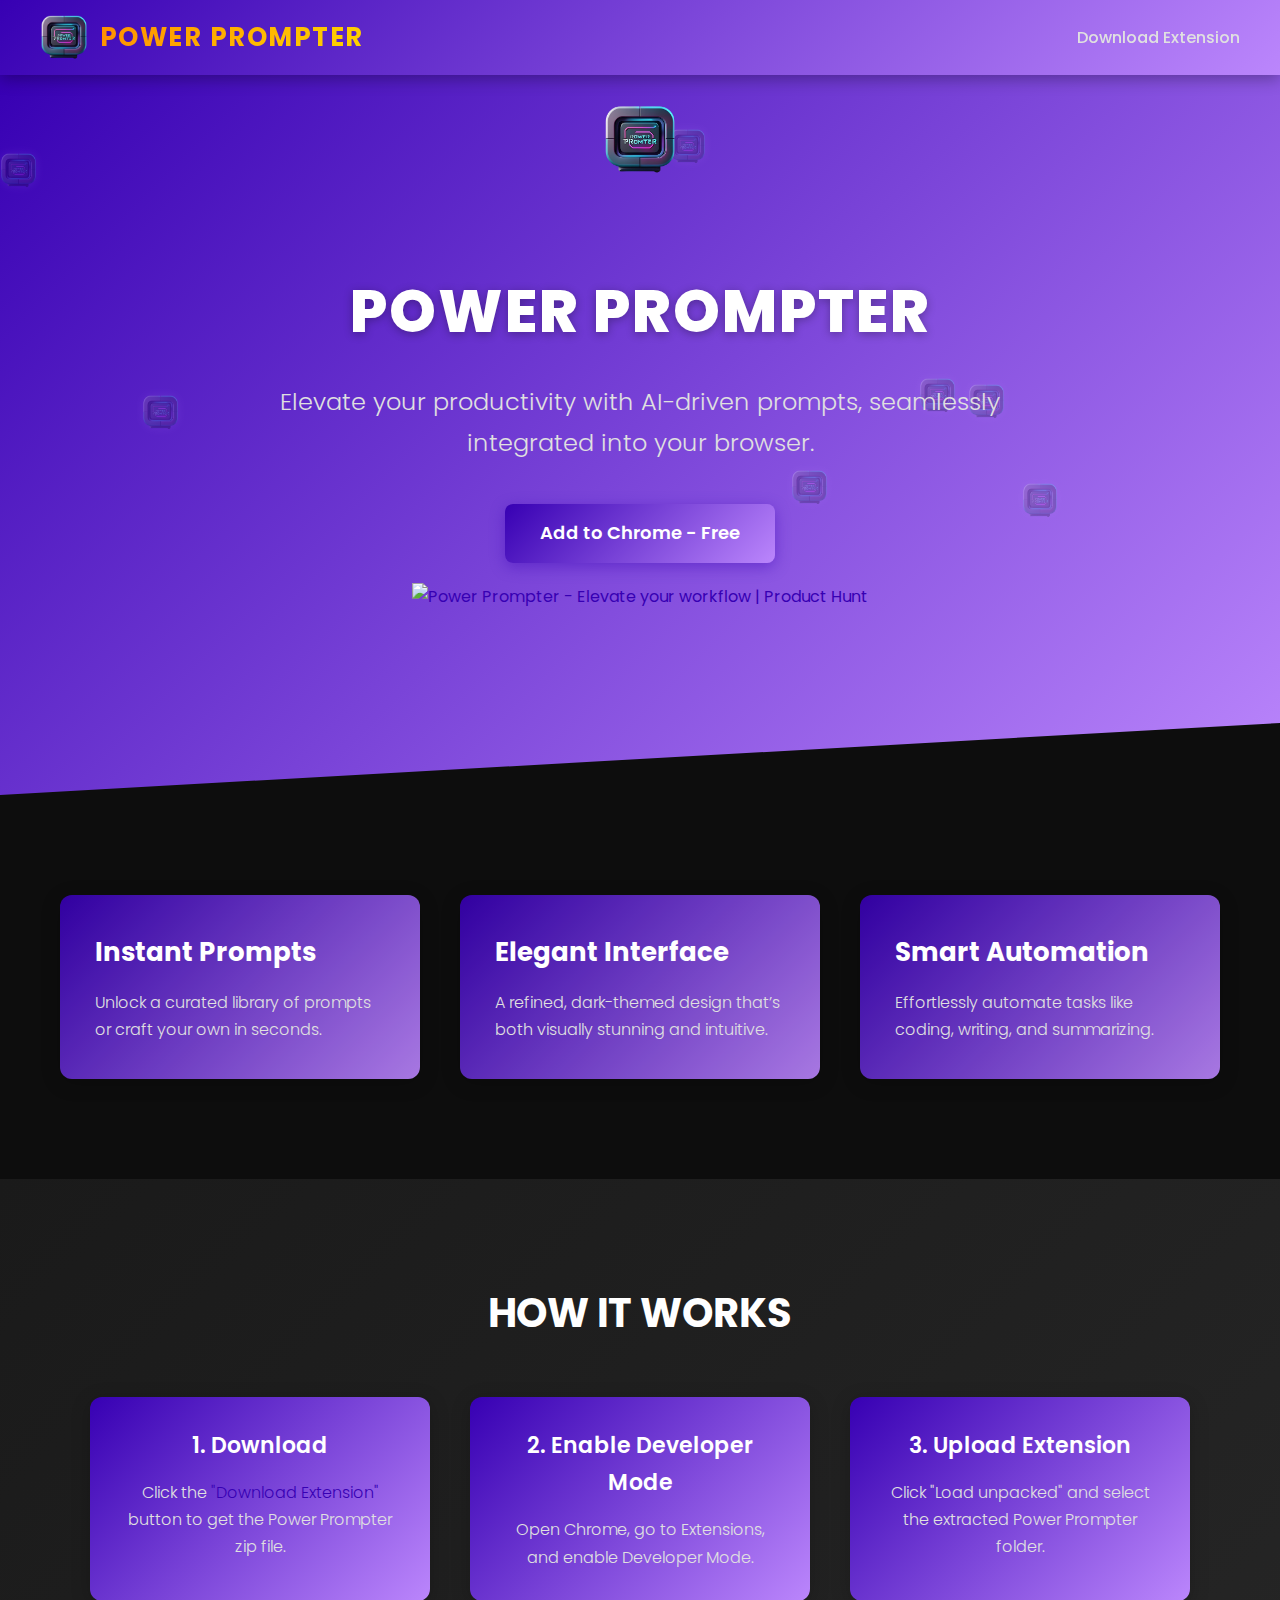
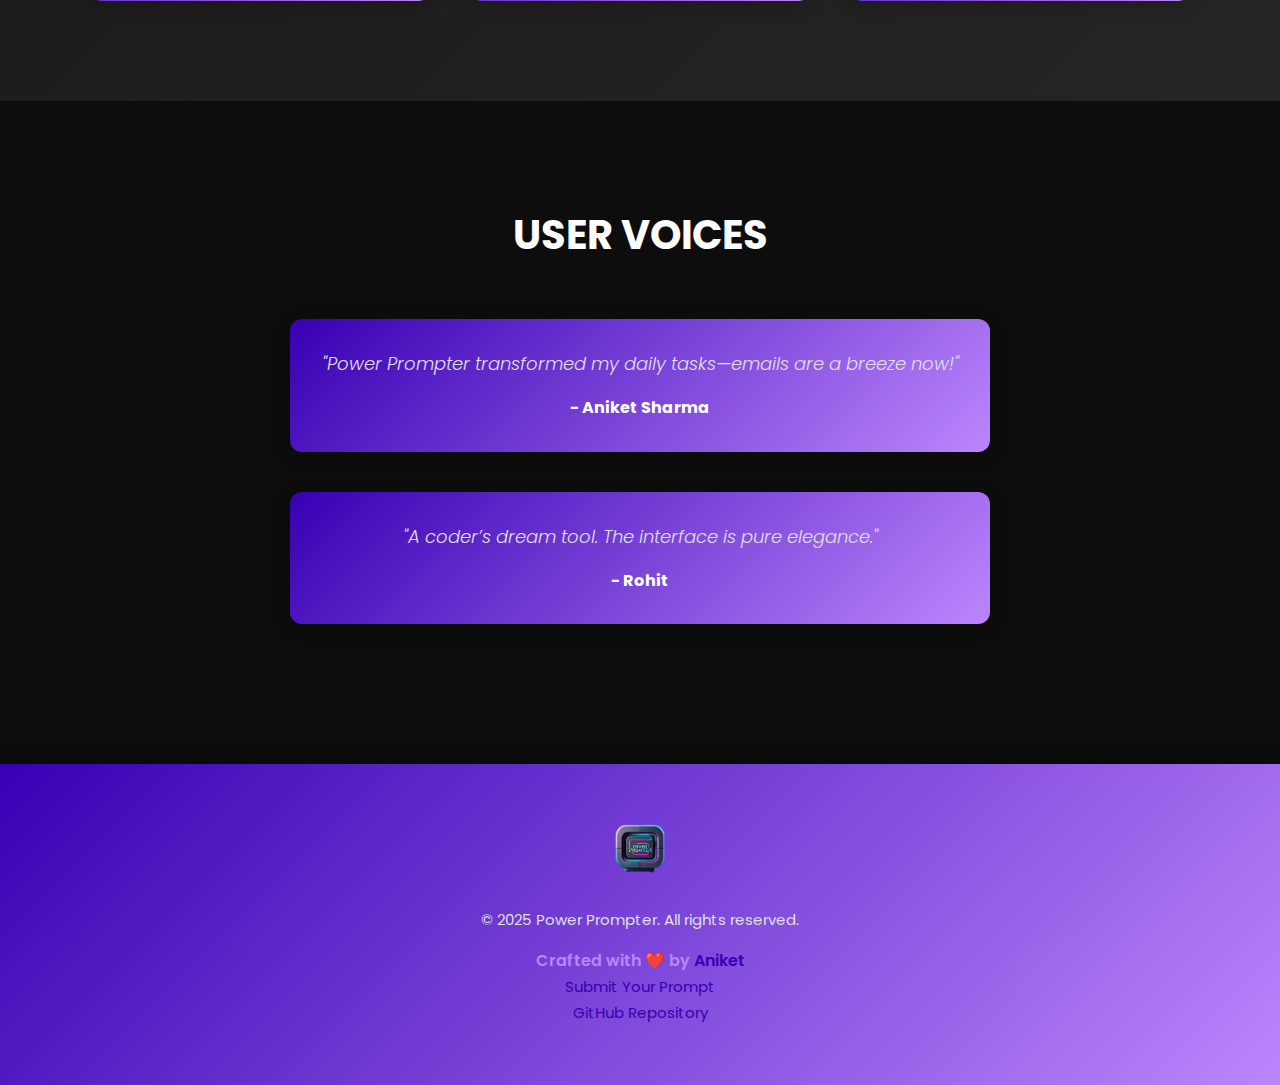
==== commit d3b7551b: "Updates" ====
--- a/index.html
+++ b/index.html
@@ -8,7 +8,7 @@
     <meta name="keywords" content="AI, productivity, browser extension, Power Prompter, automation">
     <meta name="author" content="Aniket Sharma">
     <title>Power Prompter - Elevate Your Workflow</title>
-    <link rel="icon" href="./favicon.png" type="image/png">
+    <link rel="icon" href="./images/favicon.png" type="image/png">
     <style>
         * {
             margin: 0;
@@ -518,7 +518,7 @@
 <body>
     <header>
         <div class="logo">
-            <img src="./pp-logo.png" alt="Power Prompter Logo">
+            <img src="./images/pp-logo.png" alt="Power Prompter Logo">
             <span class="logo-text">Power Prompter</span>
         </div>
         <nav>
@@ -527,21 +527,21 @@
     </header>
 
     <section class="hero">
-        <img src="./pp-logo.png" alt="Power Prompter Logo" class="hero-logo">
+        <img src="./images/pp-logo.png" alt="Power Prompter Logo" class="hero-logo">
         <div class="floating-logos">
-            <img src="./pp-logo.png" alt="Floating Logo" class="floating-logo"
+            <img src="./images/pp-logo.png" alt="Floating Logo" class="floating-logo"
                 style="top: 10%; left: 10%; animation-duration: 6s;">
-            <img src="./pp-logo.png" alt="Floating Logo" class="floating-logo"
+            <img src="./images/pp-logo.png" alt="Floating Logo" class="floating-logo"
                 style="top: 20%; left: 80%; animation-duration: 7s; animation-delay: 1s;">
-            <img src="./pp-logo.png" alt="Floating Logo" class="floating-logo"
+            <img src="./images/pp-logo.png" alt="Floating Logo" class="floating-logo"
                 style="top: 60%; left: 20%; animation-duration: 5s; animation-delay: 0.5s;">
-            <img src="./pp-logo.png" alt="Floating Logo" class="floating-logo"
+            <img src="./images/pp-logo.png" alt="Floating Logo" class="floating-logo"
                 style="top: 70%; left: 70%; animation-duration: 8s;">
-            <img src="./pp-logo.png" alt="Floating Logo" class="floating-logo"
+            <img src="./images/pp-logo.png" alt="Floating Logo" class="floating-logo"
                 style="top: 40%; left: 50%; animation-duration: 6s; animation-delay: 2s;">
-            <img src="./pp-logo.png" alt="Floating Logo" class="floating-logo"
+            <img src="./images/pp-logo.png" alt="Floating Logo" class="floating-logo"
                 style="top: 30%; left: 30%; animation-duration: 6.5s; animation-delay: 1.5s;">
-            <img src="./pp-logo.png" alt="Floating Logo" class="floating-logo"
+            <img src="./images/pp-logo.png" alt="Floating Logo" class="floating-logo"
                 style="top: 50%; left: 60%; animation-duration: 7.5s; animation-delay: 0.8s;">
         </div>
         <h1>Power Prompter</h1>
@@ -576,7 +576,7 @@
         <div class="steps">
             <div class="step">
                 <h3>1. Download</h3>
-                <p>Click the <a href="./pp-extension.zip" class="download-link" download="">"Download Extension"</a> button to get the Power Prompter zip file.</p>
+                <p>Click the <a href="./builds/pp-extension.zip" class="download-link" download="">"Download Extension"</a> button to get the Power Prompter zip file.</p>
             </div>
             <div class="step">
                 <h3>2. Enable Developer Mode</h3>
@@ -602,7 +602,7 @@
     </section>
 
     <footer>
-        <img src="./pp-logo.png" alt="Power Prompter Logo" class="footer-logo">
+        <img src="./images/pp-logo.png" alt="Power Prompter Logo" class="footer-logo">
         <p>© 2025 Power Prompter. All rights reserved.</p>
         <p class="creator">Crafted with ❤️ by <a href="https://github.com/itsaniket61" target="_blank"
                 rel="noopener">Aniket</a></p>
